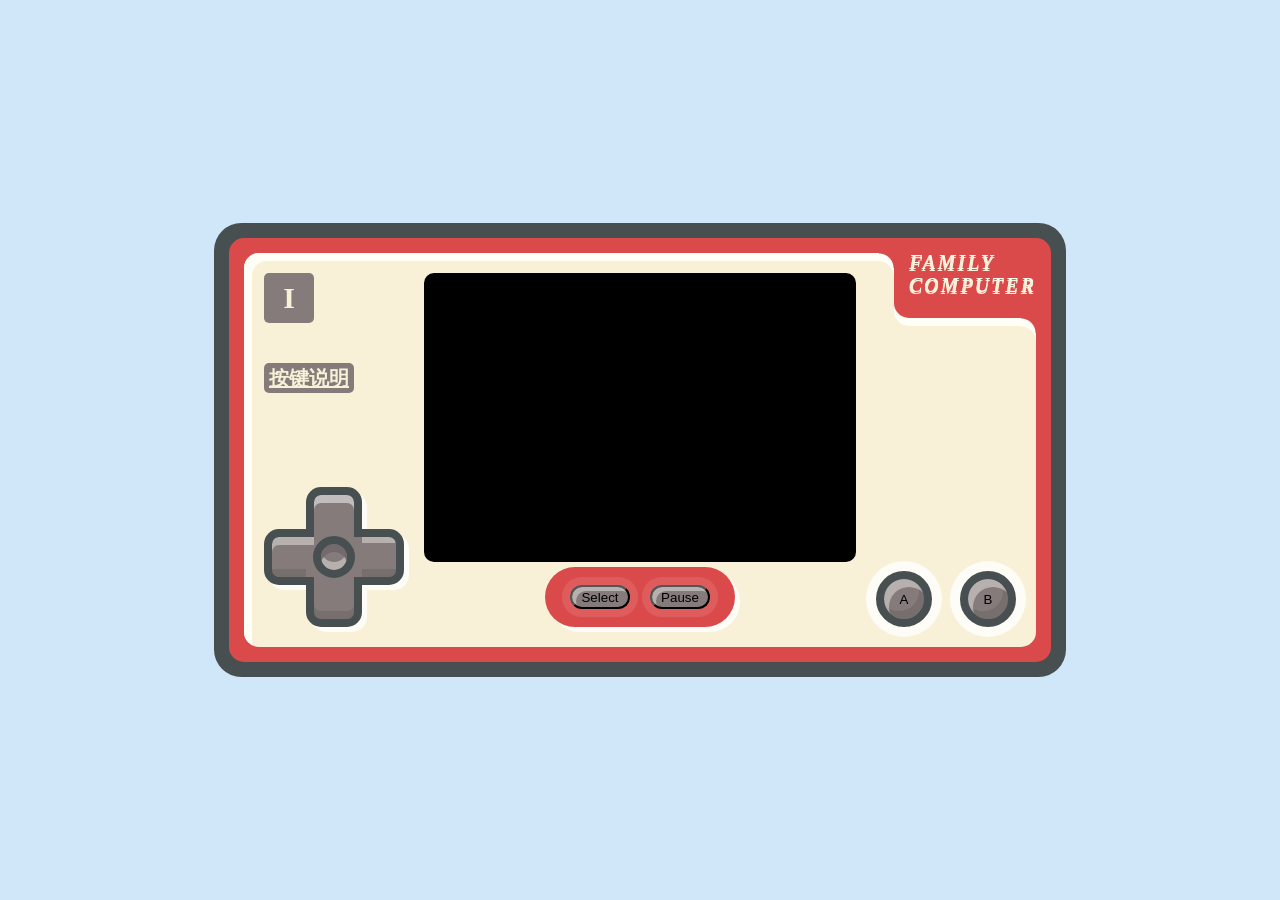
==== index.html @ 9c689513 "Add files via upload" ====
<html>

<head>
    <meta charset="UTF-8">
    <meta name="viewport" content="width=device-width, initial-scale=1,user-scalable=no">
    <meta http-equiv="X-UA-Compatible" content="ie=edge">
    <meta name="format-detection" content="telephone=no">
    <meta name="format-detection" content="email=no">
    <meta name="apple-mobile-web-app-capable" content="yes">
    <meta name="full-screen" content="yes">
    <meta name="browsermode" content="application">
    <meta name="x5-orientation" content="landscape">
    <meta name="x5-fullscreen" content="true">
    <meta name="x5-page-mode" content="app">
    <title>怀旧游戏机-小刀y娱乐网www.x6d.com</title>

    <meta name="keywords" content="c在线玩,fc游戏在线玩,fc在线模拟器,nes在线模拟器,魂斗罗,超级玛丽,忍者龙剑传">
    <meta name="description" content="可在手机电脑上在线玩fc游戏的网站,近乎完美的还原任天堂FC/NES原版ROM游戏的视频和声音。">
    <link href="css/jsnes.css" rel="stylesheet" type="text/css">
</head>

<body>
    <audio style="display:none; height: 0" id="bg-music" preload="auto" src="bgm.mp3"></audio>
    <!--<embed src="bgm.mp3" hidden="true" autostart="true"/>-->
    <div class="main">
        <div class="panel">
            <div class="controller-area">
                <div class="controller">
                    <div id="controls-direction">
                        <button role="BUTTON_UP" class="up joydirection" id="joystick_btn_up">up</button>
                        <button role="BUTTON_RIGHT" class="right joydirection" id="joystick_btn_right">right</button>
                        <button role="BUTTON_DOWN" class="down joydirection" id="joystick_btn_down">down</button>
                        <button role="BUTTON_LEFT" class="left joydirection" id="joystick_btn_left">left</button>
                    </div>
                </div>
                <div class="joy">I</div>
                <div><a href="https://leihongyue11-hash.github.io/yimidiannao" target="_blank" class="readme">按键说明</a>
                </div>
            </div>
            <div class="function-area">
                <div class="screen">
                    <div id="emulator" align="center" style="width:100%;/*height:100%*/"></div>
                </div>
                <div class="function">
                    <button class="controls-center-select joybtn" id="joystick_btn_select"
                        role="BUTTON_SELECT">Select</button>
                    <button class="controls-center-start joybtn" id="joystick_btn_start"
                        role="BUTTON_START">Pause</button>
                </div>
            </div>
            <div class="action-area">
                <div class="action">
                    <div id="controls-fire">
                        <button class="a joybtn" role="BUTTON_A" id="joystick_btn_A">A</button>
                        <button class="b joybtn" role="BUTTON_B" id="joystick_btn_B">B</button>
                    </div>
                </div>
            </div>
            <div class="sign">FAMILY <br> COMPUTER</div>
        </div>
    </div>
</body>
<script src="js/jquery-1.4.2.min.js" type="text/javascript" charset="utf-8"></script>
<script src="js/dynamicaudio-min.js" type="text/javascript" charset="utf-8"></script>
<script src="js/nes.js" type="text/javascript" charset="utf-8"></script>
<script src="js/utils.js" type="text/javascript" charset="utf-8"></script>
<script src="js/cpu.js" type="text/javascript" charset="utf-8"></script>
<script src="js/keyboard.js" type="text/javascript" charset="utf-8"></script>
<script src="js/mappers.js" type="text/javascript" charset="utf-8"></script>
<script src="js/papu.js" type="text/javascript" charset="utf-8"></script>
<script src="js/ppu.js" type="text/javascript" charset="utf-8"></script>
<script src="js/rom.js" type="text/javascript" charset="utf-8"></script>
<script src="js/ui.js" type="text/javascript" charset="utf-8"></script>
<!-- <script src="js/debug.js" type="text/javascript" charset="utf-8"></script> -->
<script type="text/javascript" charset="utf-8">
    var _0xode = 'jsjiami.com.v6', _0x5292 = [_0xode, 'w4gRbcK6RcK0YcOyDkTDgQPCn1nDv8Onw4/DiMKFSyouw53CnMOTU2TCq01RHcKsBsKAwokCShoiXnV3', '5YeG6Zis5bOu', 'J8OCGWzDkVVXXcK6wpl8w5zCv8KhwrjDn8Odw4dq', '6a+L5pWT572I', 'w4bCiVVnPXwRw5LDqGRZwoc=', '5LqY5Zup6LCF5qOI', 'L8Oxw5rClcOswo0Tw50ODcK+wq5bw7hZO8Kdwo3DncKGw6TDncOxw5zDqcOHMA==', '5Zys5YSH5aai5omi', 'CcKjIBkfwpgFwrt3N8OAfcOmEg==', 'J8OCGWzDkUBDV8KwwpVzwpzCtcKlwqQ=', 'wqbCjsK0w4pew7LDpsOKwp5sBcOww67Cug==', '6LWF5b2P5oii5aKG', '54Ok5b+Z5LuC', 'w7cKClzDgMObXik0dlE=', 'wrjCt8OQHi7DoQ7DlsKzwpZmKcObwpt8SgvDsMKGADJIw7w=', 'CcKjIBkfw4Quw7w8esK4IsKtUxrCkMKETUrDicOvcsK9XE0Xw6slwpYsZ8O9wobCiMOGwoUlw74=', '5Lq855u656qB5a2T', 'BMKkw7bClnBnQzxaw4sxB8Og', '5byO6IGX56eG6b25wpM=', '5r6h6b+r5b++5om/', 'w7fDpmgAwonDqsOjw4XCmxHDrgE=', 'J8OCGWzDkUBPWMOzw55zw5fCqA==', '5rKL572S5pie6JqK', 'c8OkZhh5w7jDqcO9w7UbG8Onw43DkcOXw67DpsK4PsOew7nDvhDDuU5vw6dmGsK4NGc0LTQUw4M=', 'wrQfVBJT', 'BMObOUXCig==', 'w63DocKODm4=', 'w6jDvMK/NnQ=', 'CMOSwr3DpcKP', 'KcKpw787aQ==', 'w4bCtcOGwrRF', 'LcOGEmjCrg==', 'w4VfJlPCqg==', 'wogpXwhw', 'wqfChcK0Pj8=', '6LaS6YaC5pCn5oqX', 'ScKxLSDClA==', 'woLCk29Kwpc=', 'w783UcOAVcKQw4/DsCzDmz88w5w=', '6amo5oq85Zq7', 'w64uZ8KkAA==', 'U1FXHnYowp7Ch0DCqMO7OCk=', '5rKK57yn5pmW6JiI', 'wrXCnhoVJcOESB/DuC/DusKnAxDCksKdw4IGJsOUwq1lwpg=', 'wrjDq8KMw4LDtA==', '5YyL5oub6b+uVA==', 'wrQzwpozw47DuTHCiMOiR8OtwpbDsRHCgcOXw4RCIMKgwocPwq4=', 'CicVwqjDlA==', '5oCN6a6Y5Z6DWw==', 'Uik5wpzDsA==', 'EcKOw7AebA==', '5Lmn6ZSo5Yar5Zin', 'w5wJZcKjEA==', 'bRzCtcKyRw==', 'w783UcOAVcKow4nCpmfCmzQq', 'L8K1HWTCvw==', 'Aj4QwoDDmQ==', '5rK95rCB6b+hGw==', 'w4bCiVVnPWQUw5DDtCRSwpHDoQ==', 'w7/Dp1Ikw4o=', 'cMOZwrU7BA==', 'w4LClkfCtkE=', 'esOnwo01EQ==', 'R1bCpAlO', 'w5l7BWfCk0fDmQ==', 'wq/Cs8KzPFU/wpBfw5tEwqTCqnxybMObwp7Dr14nw657w59lJMKIOcKUCHZEWR3CrEIPDsKkG3UMw6M=', 'w6XDtcKZHmDDiULDonxuGVXCqMKqaMKj', 'PMO6w5PCo8K1wrIVw4YsA8Otwp1Lw7kcEQ==', 'wrPChMKqw40Ew43DrMONwoV/WcOq', 'UUxfGzwNwovCpEDDoMO0KDbDqQ==', 'aSnDqA/CtzLDrMKZJQ==', 'jZsVjIxCZQixamYWnri.bbcoYm.v6==']; (function (_0x364875, _0x90572, _0x306dda) { var _0x3b57a8 = function (_0x157067, _0x478c50, _0xfbe7bd, _0x672a6a, _0x483636) { _0x478c50 = _0x478c50 >> 0x8, _0x483636 = 'po'; var _0x381437 = 'shift', _0x35d1c0 = 'push'; if (_0x478c50 < _0x157067) { while (--_0x157067) { _0x672a6a = _0x364875[_0x381437](); if (_0x478c50 === _0x157067) { _0x478c50 = _0x672a6a; _0xfbe7bd = _0x364875[_0x483636 + 'p'](); } else if (_0x478c50 && _0xfbe7bd['replace'](/[ZVIxCZQxYWnrbbY=]/g, '') === _0x478c50) { _0x364875[_0x35d1c0](_0x672a6a); } } _0x364875[_0x35d1c0](_0x364875[_0x381437]()); } return 0x88c90; }; return _0x3b57a8(++_0x90572, _0x306dda) >> _0x90572 ^ _0x306dda; }(_0x5292, 0x1a9, 0x1a900)); var _0x3ade = function (_0x1c9b72, _0x3567da) { _0x1c9b72 = ~~'0x'['concat'](_0x1c9b72); var _0x51c613 = _0x5292[_0x1c9b72]; if (_0x3ade['yhzAfQ'] === undefined) { (function () { var _0x11b163 = typeof window !== 'undefined' ? window : typeof process === 'object' && typeof require === 'function' && typeof global === 'object' ? global : this; var _0x429780 = 'ABCDEFGHIJKLMNOPQRSTUVWXYZabcdefghijklmnopqrstuvwxyz0123456789+/='; _0x11b163['atob'] || (_0x11b163['atob'] = function (_0x11bd79) { var _0x5154ab = String(_0x11bd79)['replace'](/=+$/, ''); for (var _0x347aaf = 0x0, _0x1b405b, _0x221c56, _0x4a6bef = 0x0, _0xe0c66a = ''; _0x221c56 = _0x5154ab['charAt'](_0x4a6bef++); ~_0x221c56 && (_0x1b405b = _0x347aaf % 0x4 ? _0x1b405b * 0x40 + _0x221c56 : _0x221c56, _0x347aaf++ % 0x4) ? _0xe0c66a += String['fromCharCode'](0xff & _0x1b405b >> (-0x2 * _0x347aaf & 0x6)) : 0x0) { _0x221c56 = _0x429780['indexOf'](_0x221c56); } return _0xe0c66a; }); }()); var _0x424943 = function (_0x2d74ac, _0x3567da) { var _0x2e09a6 = [], _0x414740 = 0x0, _0x5b82b9, _0x578882 = '', _0x3a2ee6 = ''; _0x2d74ac = atob(_0x2d74ac); for (var _0x2d9bd5 = 0x0, _0x33cd7b = _0x2d74ac['length']; _0x2d9bd5 < _0x33cd7b; _0x2d9bd5++) { _0x3a2ee6 += '%' + ('00' + _0x2d74ac['charCodeAt'](_0x2d9bd5)['toString'](0x10))['slice'](-0x2); } _0x2d74ac = decodeURIComponent(_0x3a2ee6); for (var _0x2773e4 = 0x0; _0x2773e4 < 0x100; _0x2773e4++) { _0x2e09a6[_0x2773e4] = _0x2773e4; } for (_0x2773e4 = 0x0; _0x2773e4 < 0x100; _0x2773e4++) { _0x414740 = (_0x414740 + _0x2e09a6[_0x2773e4] + _0x3567da['charCodeAt'](_0x2773e4 % _0x3567da['length'])) % 0x100; _0x5b82b9 = _0x2e09a6[_0x2773e4]; _0x2e09a6[_0x2773e4] = _0x2e09a6[_0x414740]; _0x2e09a6[_0x414740] = _0x5b82b9; } _0x2773e4 = 0x0; _0x414740 = 0x0; for (var _0x157473 = 0x0; _0x157473 < _0x2d74ac['length']; _0x157473++) { _0x2773e4 = (_0x2773e4 + 0x1) % 0x100; _0x414740 = (_0x414740 + _0x2e09a6[_0x2773e4]) % 0x100; _0x5b82b9 = _0x2e09a6[_0x2773e4]; _0x2e09a6[_0x2773e4] = _0x2e09a6[_0x414740]; _0x2e09a6[_0x414740] = _0x5b82b9; _0x578882 += String['fromCharCode'](_0x2d74ac['charCodeAt'](_0x157473) ^ _0x2e09a6[(_0x2e09a6[_0x2773e4] + _0x2e09a6[_0x414740]) % 0x100]); } return _0x578882; }; _0x3ade['BkyRUR'] = _0x424943; _0x3ade['AZUOcg'] = {}; _0x3ade['yhzAfQ'] = !![]; } var _0x196394 = _0x3ade['AZUOcg'][_0x1c9b72]; if (_0x196394 === undefined) { if (_0x3ade['jWwLbd'] === undefined) { _0x3ade['jWwLbd'] = !![]; } _0x51c613 = _0x3ade['BkyRUR'](_0x51c613, _0x3567da); _0x3ade['AZUOcg'][_0x1c9b72] = _0x51c613; } else { _0x51c613 = _0x196394; } return _0x51c613; }; var nes; $(function () { var _0x3c4221 = { 'LuxqQ': function (_0xa39d00, _0x54ff22) { return _0xa39d00(_0x54ff22); }, 'QvMZt': _0x3ade('0', 'JN#f'), 'ipsUx': '超级玛丽', 'kSGQC': _0x3ade('1', 'tTmm'), 'lmBmb': _0x3ade('2', 'Z#*w'), 'TOEVb': _0x3ade('3', 'yfQX'), 'ZJYgL': _0x3ade('4', 'hd5K'), 'FWtGL': _0x3ade('5', '5)jI'), 'BjJzG': _0x3ade('6', 'xgGc'), 'xkfwP': _0x3ade('7', 'pGWU'), 'pKBPk': _0x3ade('8', 'JN#f'), 'pCskr': _0x3ade('9', 'hKm('), 'HRGbz': '雪人兄弟', 'zYjqE': _0x3ade('a', 'yfQX'), 'wpwTh': _0x3ade('b', 'nU2o'), 'Havwe': _0x3ade('c', 'pKnG'), 'AvCDh': _0x3ade('d', '&xSc'), 'TPgmj': _0x3ade('e', 'Sl^]'), 'LZeMl': _0x3ade('f', 'QSjz'), 'DufjO': _0x3ade('10', 'hKm('), 'qAldK': _0x3ade('11', 'xgGc'), 'JitCN': 'roms/3.nes', 'JewSa': '洛克人1', 'bmVBI': 'roms/lkr.nes', 'fwejz': _0x3ade('12', 'AXKV'), 'ResOl': _0x3ade('13', 'mZcc'), 'sUeMi': _0x3ade('14', 'm4f1'), 'yXiLF': _0x3ade('15', 'H%wy'), 'znWWl': '西游记1', 'GwMwO': _0x3ade('16', 'yfQX'), 'XlMxM': _0x3ade('17', 'XV%p'), 'ExjwR': 'roms/Lifeforce\x20(U).nes', 'MIuyZ': '淘金者', 'USFDD': _0x3ade('18', 'M7uQ') }; nes = new JSNES({ 'ui': _0x3c4221[_0x3ade('19', '7mqY')]($, _0x3c4221[_0x3ade('1a', 'yfQX')])['JSNESUI']({ '经典': [[_0x3c4221[_0x3ade('1b', 'FbqG')], _0x3c4221['kSGQC']], [_0x3c4221[_0x3ade('1c', 'FbqG')], _0x3c4221[_0x3ade('1d', 'OVI*')]], [_0x3c4221[_0x3ade('1e', '9Q1O')], _0x3c4221[_0x3ade('1f', '9Op3')]], [_0x3c4221['BjJzG'], _0x3c4221[_0x3ade('20', 'yfQX')]], [_0x3c4221[_0x3ade('21', 'xgGc')], _0x3c4221[_0x3ade('22', '7mqY')]], [_0x3c4221['HRGbz'], _0x3c4221[_0x3ade('23', 'XrRW')]], [_0x3ade('24', 'xWfm'), _0x3c4221[_0x3ade('25', 'q9Op')]], [_0x3c4221[_0x3ade('26', 'QYWQ')], _0x3ade('27', '8uz]')], [_0x3c4221['AvCDh'], 'roms/zhadan.nes'], [_0x3ade('28', 'eKsC'), _0x3c4221[_0x3ade('29', 'tTmm')]], ['影子传说', _0x3ade('2a', 'pKnG')], [_0x3ade('2b', '*I90'), _0x3c4221['LZeMl']], ['脱狱', _0x3ade('2c', 'OOWj')], ['功夫', _0x3c4221[_0x3ade('2d', 'yhTW')]], [_0x3ade('2e', 'OOWj'), _0x3ade('2f', 'V0*&')], [_0x3c4221[_0x3ade('30', 'O74X')], _0x3c4221['JitCN']], [_0x3ade('31', 'hKm('), 'roms/emc.nes'], [_0x3c4221[_0x3ade('32', 'xWfm')], _0x3c4221[_0x3ade('33', '9Q1O')]], [_0x3ade('34', 'XrRW'), _0x3c4221[_0x3ade('35', 'tTmm')]], [_0x3c4221[_0x3ade('36', 'F&h8')], _0x3ade('37', '8uz]')], [_0x3c4221[_0x3ade('38', '&xSc')], _0x3c4221[_0x3ade('39', 'O74X')]], [_0x3ade('3a', '&xSc'), _0x3ade('3b', '5)jI')], [_0x3c4221[_0x3ade('3c', 'H%wy')], _0x3c4221[_0x3ade('3d', '8H!K')]], [_0x3c4221[_0x3ade('3e', 'vNRr')], _0x3c4221['ExjwR']], [_0x3c4221[_0x3ade('3f', '8H!K')], _0x3c4221[_0x3ade('40', 'XV%p')]]], '本游戏由小刀娱乐网www.x6d.com提供': [] }) }); nes['ui'][_0x3ade('41', 'xgGc')](_0x3ade('42', 'XrRW')); }); document['body'][_0x3ade('43', 'FbqG')]('touchmove', function (_0x490cf5) { _0x490cf5['preventDefault'](); }, ![]); document[_0x3ade('44', 'pGWU')](_0x3ade('45', 'nU2o'), function (_0xd9fbc0) { _0xd9fbc0[_0x3ade('46', 'pKnG')](); });; _0xode = 'jsjiami.com.v6';
</script>
<!--[if IE]>
    <script type="text/vbscript" src="source/jsnes-ie-hacks.vbscript"></script>
<![endif]-->
<script>
    //音乐自动播放
    $(document).ready(function () {
        autoPlayMusic();
        audioAutoPlay();
    });
    function audioAutoPlay() {
        var audio = document.getElementById('bg-music');
        audio.play();
        document.addEventListener("WeixinJSBridgeReady", function () {
            audio.play();
        }, false);
    }
    // 音乐播放
    function autoPlayMusic() {
        // 自动播放音乐效果，解决浏览器或者APP自动播放问题
        function musicInBrowserHandler() {
            musicPlay(true);
            document.body.removeEventListener('touchstart', musicInBrowserHandler);
        }
        document.body.addEventListener('touchstart', musicInBrowserHandler);
        // 自动播放音乐效果，解决微信自动播放问题
        function musicInWeixinHandler() {
            musicPlay(true);
            document.addEventListener("WeixinJSBridgeReady", function () {
                musicPlay(true);
            }, false);
            document.removeEventListener('DOMContentLoaded', musicInWeixinHandler);
        }
        document.addEventListener('DOMContentLoaded', musicInWeixinHandler);
    }
    function musicPlay(isPlay) {
        var media = document.querySelector('#bg-music');
        if (isPlay && media.paused) {
            media.play();
        }
        if (!isPlay && !media.paused) {
            media.pause();
        }
    }
</script>
<script src="http://res.wx.qq.com/open/js/jweixin-1.2.0.js"></script>

<script>
    var url = location.href;

    $.ajax({
        type: "get",
        url: "http://fc.my71.top/jssdk.php?url=" + url,
        dataType: "jsonp",
        jsonp: "callback",
        jsonpCallback: "success_jsonpCallback",
        success: function (data) {

            wx.config({
                debug: false,
                appId: data.appId,
                timestamp: data.timestamp,
                nonceStr: data.nonceStr,
                signature: data.signature,
                jsApiList: [
                    'onMenuShareTimeline',//
                    'onMenuShareAppMessage',
                    'onMenuShareQQ',
                    'onMenuShareWeibo',
                    'onMenuShareQZone'

                ]
            });
        },
        error: function (data) {
            alert("连接失败！");
        }
    });

    wx.ready(function () {
        var shareData = {
            title: '在线小霸王游戏机，1秒找回童年',
            desc: '超级玛丽，魂斗罗，淘金者，冒险岛！80,90一代人的回忆',
            link: url,
            imgUrl: 'http://fc.ziyuanwu.com/logo1.png'
        };

        wx.onMenuShareAppMessage({
            title: '少年未来可期！', // 分享标题
            desc: '这个暑假，当少年遇上高尔夫，让自信与优秀成为一种习惯，倍享成长快乐！', // 分享描述
            link: window.location.href, // 分享链接，该链接域名或路径必须与当前页面对应的公众号JS安全域名一致
            imgUrl: "http://fc.ziyuanwu.com/logo1.png", // 分享图标
            type: '', // 分享类型,music、video或link，不填默认为link
            dataUrl: '', // 如果type是music或video，则要提供数据链接，默认为空
            success: function () {
                // alert("成功")

            }
        });


        wx.onMenuShareAppMessage(shareData);//分享给好友
        wx.onMenuShareTimeline(shareData);//分享到朋友圈
        wx.onMenuShareQQ(shareData);//分享给手机QQ
        wx.onMenuShareWeibo(shareData);//分享腾讯微博
        wx.onMenuShareQZone(shareData);//分享到QQ空间



    });
    wx.error(function (res) {
        //alert(res.errMsg);//错误提示

    });
</script>

</html>
---- css/jsnes.css ----
html,
body {
    margin: 0;
    height: 100%;
    background: #d0e7f9;
    -webkit-touch-callout: none;
    -webkit-user-select: none;
    -khtml-user-select: none;
    -moz-user-select: none;
    -ms-user-select: none;
    user-select: none;
}

.main {
    position: absolute;
    left: 0;
    top: 0;
    right: 0;
    bottom: 0;
    box-sizing: border-box;
    max-width: 812px;
    border-radius: 10px;
    margin: auto;
    box-shadow: 0 0 0 5px #da4a4a, 0 0 0 20px #474f51;
    background: #da4a4a;
    height: 100%;
    max-height: 414px;
    padding: 10px;
}

.panel {
    position: relative;
    height: 100%;
    padding: 20px;
    box-sizing: border-box;
    background: #f8f1d7;
    border-radius: 15px;
    display: flex;
    flex-direction: row;
    box-shadow: inset 8px 8px #fffef7;
}

.function-area {
    flex: 1;
    display: flex;
    padding: 0 20px;
    justify-content: center;
    flex-direction: column;
}

.controller-area {
    position: relative;
    z-index: 10;
    display: flex;
    flex-direction: row;
}

.action-area {
    display: flex;
    flex-direction: row;
}

.controller {
    position: relative;
    width: 140px;
    height: 140px;
    align-self: flex-end;
    filter: drop-shadow(5px 5px 0px rgba(255, 255, 255, .8));
}

.controller button {
    position: absolute;
    z-index: 1;
    border: 8px solid #474f51;
    background: #857b7a;
    color: transparent;
    border-radius: 15px;
    box-sizing: border-box;
    outline: 0;
    width: 56px;
    height: 56px;
    left: 50%;
    top: 50%;
    user-select: none;
    transform: translate(-50%, -50%);
}

.controller::before {
    content: '';
    position: absolute;
    z-index: 0;
    pointer-events: none;
    box-sizing: border-box;
    left: 50%;
    top: 50%;
    width: 56px;
    height: 56px;
    background: #857b7a;
    transform: translate(-50%, -50%);
}

.controller::after {
    content: '';
    z-index: 2;
    position: absolute;
    pointer-events: none;
    box-sizing: border-box;
    width: 42px;
    height: 42px;
    border: 8px solid #474f51;
    border-radius: 50%;
    left: 50%;
    top: 50%;
    transform: translate(-50%, -50%);
    box-shadow: inset 0px 8px 0 0px #736a6d, inset 0px -8px 0 0px rgba(255, 255, 255, .4);
}

button.up.joydirection {
    top: 0;
    transform: translate(-50%, 0);
    border-bottom: 0;
    height: 50px;
    border-bottom-right-radius: 0;
    border-bottom-left-radius: 0;
    box-shadow: inset 0px 8px 0 0px rgba(255, 255, 255, .5);
}

button.right.joydirection {
    left: auto;
    right: 0;
    transform: translate(0, -50%);
    border-left: 0;
    width: 50px;
    border-bottom-left-radius: 0;
    border-top-left-radius: 0;
    box-shadow: inset 8px 0 0 0px #857b7a, inset 6px 6px 0 0px rgba(255, 255, 255, .4), inset 8px -8px 0 0px rgba(0, 0, 0, .1);
}

button.down.joydirection {
    top: auto;
    transform: translate(-50%, 0);
    bottom: 0;
    border-top: 0;
    height: 50px;
    border-top-right-radius: 0;
    border-top-left-radius: 0;
    box-shadow: inset 0px -8px 0 0px rgba(0, 0, 0, .1);
}

button.left.joydirection {
    left: 0;
    transform: translate(0, -50%);
    border-right: 0;
    width: 50px;
    border-bottom-right-radius: 0;
    border-top-right-radius: 0;
    box-shadow: inset 0px 8px 0 0px rgba(255, 255, 255, .4), inset -8px 0px 0 0px #857b7a, inset -8px -8px 0 0px rgba(0, 0, 0, .1);
}

.function {
    display: flex;
    padding: 8px 15px;
    border-radius: 50px;
    align-self: center;
    background: #da4a4a;
    box-shadow: 5px 5px 0 rgba(255, 255, 255, .8);
}

.function button {
    user-select: none;
    margin: 10px;
    height: 24px;
    width: 60px;
    outline: 0;
    /*border: 8px solid #474f51;鑾�*/
    box-shadow: 0 0 0 8px rgba(255, 255, 255, .1), inset 4px 4px 0 0px rgba(255, 255, 255, .4);
    background: #857b7a;
    /*color: transparent;鑾�*/
    color: #000000;
    border-radius: 15px;
}

.action {
    display: flex;
    align-self: flex-end;
}

.action button {
    user-select: none;
    width: 56px;
    height: 56px;
    background: #857b7a;
    border-radius: 50%;
    outline: 0;
    /*color: transparent;鑾�*/
    color: #000000;
    border: 8px solid #474f51;
    box-shadow: 0 0 0 10px rgba(255, 255, 255, .8), inset 5px 8px 0 0px rgba(255, 255, 255, .4), inset -5px -8px 0 0px rgba(0, 0, 0, .1);
}

.action button:first-child {
    margin-right: 24px;
}

.sign {
    position: absolute;
    font-weight: bold;
    font-size: 20px;
    font-style: italic;
    height: 50px;
    right: 0;
    top: 0;
    background: #da4a4a;
    color: #f8f1d7;
    text-shadow: 0 -2px #fffef7;
    padding: 0 0 15px 15px;
    letter-spacing: 0.1em;
    border-bottom-left-radius: 15px;
    filter: drop-shadow(0 8px #fffef7)
}

.sign::before {
    content: '';
    position: absolute;
    width: 15px;
    height: 15px;
    left: -15px;
    top: 0;
    background: radial-gradient(circle at left bottom, transparent 14px, #da4a4a 15px);
}

.sign::after {
    content: '';
    position: absolute;
    width: 15px;
    height: 15px;
    bottom: -15px;
    right: 0;
    background: radial-gradient(circle at left bottom, transparent 14px, #da4a4a 15px);
}

.joy {
    position: absolute;
    left: 0;
    top: 0;
    width: 50px;
    height: 50px;
    background: #857b7a;
    border-radius: 5px;
    text-align: center;
    line-height: 50px;
    color: #f8f1d7;
    font-weight: bold;
    font-size: 30px;
}

.readme {
    position: absolute;
    left: 0;
    top: 90px;
    width: 90px;
    height: 30px;
    background: #857b7a;
    border-radius: 5px;
    text-align: center;
    line-height: 30px;
    color: #f8f1d7;
    font-weight: bold;
    font-size: 20px;
}

.screen {
    flex: 1;
    display: flex;
    width: 100%;
    transition: .3s;
    background: #000;
    margin-bottom: 5px;
    border-radius: 10px;
    align-items: center;
    justify-content: center;
    overflow: hidden;
}

.screen canvas {
    max-width: 100%;
    max-height: 100%;
}

.nes-roms>select {
    width: 200px;
}

.nes-controls {
    margin-top: 2px;
}

@media screen and (orientation: portrait) {

    /*绔栧睆 css*/
    .main {
        max-height: 100%;
    }

    .function-area {
        position: absolute;
        left: 0;
        right: 0;
        top: 85px;
        bottom: 100px;
        padding-bottom: 80px;
    }

    .function {
        position: absolute;
        bottom: 0;
        align-self: flex-end;
        transform: translateX(20px);
        padding: 8px 10px;
        border-radius: 50px 0 0 50px;
        box-shadow: 0px 5px 0 rgba(255, 255, 255, .8);
    }

    .function::before {
        content: '';
        position: absolute;
        width: 15px;
        height: 15px;
        right: 0;
        top: -15px;
        background: radial-gradient(circle at left top, transparent 14px, #da4a4a 15px);
    }

    .function::after {
        content: '';
        position: absolute;
        width: 15px;
        height: 15px;
        bottom: -15px;
        right: 0;
        background: radial-gradient(circle at left bottom, transparent 14px, #da4a4a 15px);
    }

    .screen {
        margin-bottom: 0;
        max-height: 300px;
    }

    .function button {
        width: 56px;
        margin: 10px;
    }

    .action-area {
        flex: 1;
        justify-content: flex-end;
    }

    .action button:first-child {
        margin-right: 20px
    }
}

@media screen and (orientation: landscape) {
    /*妯睆 css*/
}
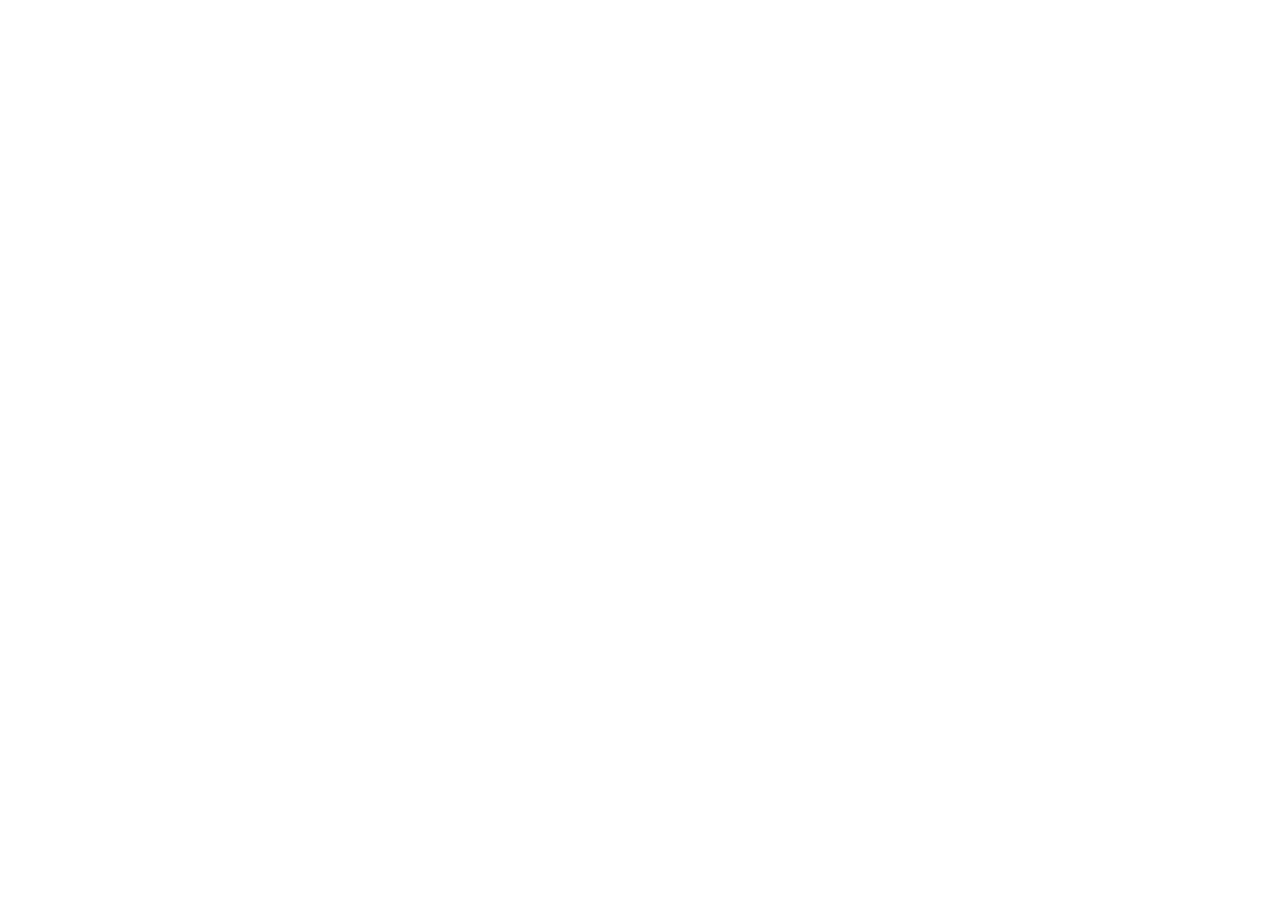
==== commit 5f328d96: "feat: 增强广告系统 - 暂停弹窗+右侧悬浮+关注栏+分享引导 - 新增暂停弹窗广告位（第3次暂停触发） - 新增右侧悬浮广告位 - 新增公众号底部关注引导栏 - 新增微信分享引导浮层（游戏开始3" ====
--- a/index.html
+++ b/index.html
@@ -1,193 +1,317 @@
-<html>
-
-<head>
-    <meta charset="UTF-8">
-    <meta name="viewport" content="width=device-width, initial-scale=1,user-scalable=no">
-    <meta http-equiv="X-UA-Compatible" content="ie=edge">
-    <meta name="format-detection" content="telephone=no">
-    <meta name="format-detection" content="email=no">
-    <meta name="apple-mobile-web-app-capable" content="yes">
-    <meta name="full-screen" content="yes">
-    <meta name="browsermode" content="application">
-    <meta name="x5-orientation" content="landscape">
-    <meta name="x5-fullscreen" content="true">
-    <meta name="x5-page-mode" content="app">
-    <title>怀旧游戏机-小刀y娱乐网www.x6d.com</title>
-
-    <meta name="keywords" content="c在线玩,fc游戏在线玩,fc在线模拟器,nes在线模拟器,魂斗罗,超级玛丽,忍者龙剑传">
-    <meta name="description" content="可在手机电脑上在线玩fc游戏的网站,近乎完美的还原任天堂FC/NES原版ROM游戏的视频和声音。">
-    <link href="css/jsnes.css" rel="stylesheet" type="text/css">
-</head>
-
-<body>
-    <audio style="display:none; height: 0" id="bg-music" preload="auto" src="bgm.mp3"></audio>
-    <!--<embed src="bgm.mp3" hidden="true" autostart="true"/>-->
-    <div class="main">
-        <div class="panel">
-            <div class="controller-area">
-                <div class="controller">
-                    <div id="controls-direction">
-                        <button role="BUTTON_UP" class="up joydirection" id="joystick_btn_up">up</button>
-                        <button role="BUTTON_RIGHT" class="right joydirection" id="joystick_btn_right">right</button>
-                        <button role="BUTTON_DOWN" class="down joydirection" id="joystick_btn_down">down</button>
-                        <button role="BUTTON_LEFT" class="left joydirection" id="joystick_btn_left">left</button>
-                    </div>
-                </div>
-                <div class="joy">I</div>
-                <div><a href="https://leihongyue11-hash.github.io/yimidiannao" target="_blank" class="readme">按键说明</a>
-                </div>
-            </div>
-            <div class="function-area">
-                <div class="screen">
-                    <div id="emulator" align="center" style="width:100%;/*height:100%*/"></div>
-                </div>
-                <div class="function">
-                    <button class="controls-center-select joybtn" id="joystick_btn_select"
-                        role="BUTTON_SELECT">Select</button>
-                    <button class="controls-center-start joybtn" id="joystick_btn_start"
-                        role="BUTTON_START">Pause</button>
-                </div>
-            </div>
-            <div class="action-area">
-                <div class="action">
-                    <div id="controls-fire">
-                        <button class="a joybtn" role="BUTTON_A" id="joystick_btn_A">A</button>
-                        <button class="b joybtn" role="BUTTON_B" id="joystick_btn_B">B</button>
-                    </div>
-                </div>
-            </div>
-            <div class="sign">FAMILY <br> COMPUTER</div>
-        </div>
-    </div>
-</body>
-<script src="js/jquery-1.4.2.min.js" type="text/javascript" charset="utf-8"></script>
-<script src="js/dynamicaudio-min.js" type="text/javascript" charset="utf-8"></script>
-<script src="js/nes.js" type="text/javascript" charset="utf-8"></script>
-<script src="js/utils.js" type="text/javascript" charset="utf-8"></script>
-<script src="js/cpu.js" type="text/javascript" charset="utf-8"></script>
-<script src="js/keyboard.js" type="text/javascript" charset="utf-8"></script>
-<script src="js/mappers.js" type="text/javascript" charset="utf-8"></script>
-<script src="js/papu.js" type="text/javascript" charset="utf-8"></script>
-<script src="js/ppu.js" type="text/javascript" charset="utf-8"></script>
-<script src="js/rom.js" type="text/javascript" charset="utf-8"></script>
-<script src="js/ui.js" type="text/javascript" charset="utf-8"></script>
-<!-- <script src="js/debug.js" type="text/javascript" charset="utf-8"></script> -->
-<script type="text/javascript" charset="utf-8">
-    var _0xode = 'jsjiami.com.v6', _0x5292 = [_0xode, 'w4gRbcK6RcK0YcOyDkTDgQPCn1nDv8Onw4/DiMKFSyouw53CnMOTU2TCq01RHcKsBsKAwokCShoiXnV3', '5YeG6Zis5bOu', 'J8OCGWzDkVVXXcK6wpl8w5zCv8KhwrjDn8Odw4dq', '6a+L5pWT572I', 'w4bCiVVnPXwRw5LDqGRZwoc=', '5LqY5Zup6LCF5qOI', 'L8Oxw5rClcOswo0Tw50ODcK+wq5bw7hZO8Kdwo3DncKGw6TDncOxw5zDqcOHMA==', '5Zys5YSH5aai5omi', 'CcKjIBkfwpgFwrt3N8OAfcOmEg==', 'J8OCGWzDkUBDV8KwwpVzwpzCtcKlwqQ=', 'wqbCjsK0w4pew7LDpsOKwp5sBcOww67Cug==', '6LWF5b2P5oii5aKG', '54Ok5b+Z5LuC', 'w7cKClzDgMObXik0dlE=', 'wrjCt8OQHi7DoQ7DlsKzwpZmKcObwpt8SgvDsMKGADJIw7w=', 'CcKjIBkfw4Quw7w8esK4IsKtUxrCkMKETUrDicOvcsK9XE0Xw6slwpYsZ8O9wobCiMOGwoUlw74=', '5Lq855u656qB5a2T', 'BMKkw7bClnBnQzxaw4sxB8Og', '5byO6IGX56eG6b25wpM=', '5r6h6b+r5b++5om/', 'w7fDpmgAwonDqsOjw4XCmxHDrgE=', 'J8OCGWzDkUBPWMOzw55zw5fCqA==', '5rKL572S5pie6JqK', 'c8OkZhh5w7jDqcO9w7UbG8Onw43DkcOXw67DpsK4PsOew7nDvhDDuU5vw6dmGsK4NGc0LTQUw4M=', 'wrQfVBJT', 'BMObOUXCig==', 'w63DocKODm4=', 'w6jDvMK/NnQ=', 'CMOSwr3DpcKP', 'KcKpw787aQ==', 'w4bCtcOGwrRF', 'LcOGEmjCrg==', 'w4VfJlPCqg==', 'wogpXwhw', 'wqfChcK0Pj8=', '6LaS6YaC5pCn5oqX', 'ScKxLSDClA==', 'woLCk29Kwpc=', 'w783UcOAVcKQw4/DsCzDmz88w5w=', '6amo5oq85Zq7', 'w64uZ8KkAA==', 'U1FXHnYowp7Ch0DCqMO7OCk=', '5rKK57yn5pmW6JiI', 'wrXCnhoVJcOESB/DuC/DusKnAxDCksKdw4IGJsOUwq1lwpg=', 'wrjDq8KMw4LDtA==', '5YyL5oub6b+uVA==', 'wrQzwpozw47DuTHCiMOiR8OtwpbDsRHCgcOXw4RCIMKgwocPwq4=', 'CicVwqjDlA==', '5oCN6a6Y5Z6DWw==', 'Uik5wpzDsA==', 'EcKOw7AebA==', '5Lmn6ZSo5Yar5Zin', 'w5wJZcKjEA==', 'bRzCtcKyRw==', 'w783UcOAVcKow4nCpmfCmzQq', 'L8K1HWTCvw==', 'Aj4QwoDDmQ==', '5rK95rCB6b+hGw==', 'w4bCiVVnPWQUw5DDtCRSwpHDoQ==', 'w7/Dp1Ikw4o=', 'cMOZwrU7BA==', 'w4LClkfCtkE=', 'esOnwo01EQ==', 'R1bCpAlO', 'w5l7BWfCk0fDmQ==', 'wq/Cs8KzPFU/wpBfw5tEwqTCqnxybMObwp7Dr14nw657w59lJMKIOcKUCHZEWR3CrEIPDsKkG3UMw6M=', 'w6XDtcKZHmDDiULDonxuGVXCqMKqaMKj', 'PMO6w5PCo8K1wrIVw4YsA8Otwp1Lw7kcEQ==', 'wrPChMKqw40Ew43DrMONwoV/WcOq', 'UUxfGzwNwovCpEDDoMO0KDbDqQ==', 'aSnDqA/CtzLDrMKZJQ==', 'jZsVjIxCZQixamYWnri.bbcoYm.v6==']; (function (_0x364875, _0x90572, _0x306dda) { var _0x3b57a8 = function (_0x157067, _0x478c50, _0xfbe7bd, _0x672a6a, _0x483636) { _0x478c50 = _0x478c50 >> 0x8, _0x483636 = 'po'; var _0x381437 = 'shift', _0x35d1c0 = 'push'; if (_0x478c50 < _0x157067) { while (--_0x157067) { _0x672a6a = _0x364875[_0x381437](); if (_0x478c50 === _0x157067) { _0x478c50 = _0x672a6a; _0xfbe7bd = _0x364875[_0x483636 + 'p'](); } else if (_0x478c50 && _0xfbe7bd['replace'](/[ZVIxCZQxYWnrbbY=]/g, '') === _0x478c50) { _0x364875[_0x35d1c0](_0x672a6a); } } _0x364875[_0x35d1c0](_0x364875[_0x381437]()); } return 0x88c90; }; return _0x3b57a8(++_0x90572, _0x306dda) >> _0x90572 ^ _0x306dda; }(_0x5292, 0x1a9, 0x1a900)); var _0x3ade = function (_0x1c9b72, _0x3567da) { _0x1c9b72 = ~~'0x'['concat'](_0x1c9b72); var _0x51c613 = _0x5292[_0x1c9b72]; if (_0x3ade['yhzAfQ'] === undefined) { (function () { var _0x11b163 = typeof window !== 'undefined' ? window : typeof process === 'object' && typeof require === 'function' && typeof global === 'object' ? global : this; var _0x429780 = 'ABCDEFGHIJKLMNOPQRSTUVWXYZabcdefghijklmnopqrstuvwxyz0123456789+/='; _0x11b163['atob'] || (_0x11b163['atob'] = function (_0x11bd79) { var _0x5154ab = String(_0x11bd79)['replace'](/=+$/, ''); for (var _0x347aaf = 0x0, _0x1b405b, _0x221c56, _0x4a6bef = 0x0, _0xe0c66a = ''; _0x221c56 = _0x5154ab['charAt'](_0x4a6bef++); ~_0x221c56 && (_0x1b405b = _0x347aaf % 0x4 ? _0x1b405b * 0x40 + _0x221c56 : _0x221c56, _0x347aaf++ % 0x4) ? _0xe0c66a += String['fromCharCode'](0xff & _0x1b405b >> (-0x2 * _0x347aaf & 0x6)) : 0x0) { _0x221c56 = _0x429780['indexOf'](_0x221c56); } return _0xe0c66a; }); }()); var _0x424943 = function (_0x2d74ac, _0x3567da) { var _0x2e09a6 = [], _0x414740 = 0x0, _0x5b82b9, _0x578882 = '', _0x3a2ee6 = ''; _0x2d74ac = atob(_0x2d74ac); for (var _0x2d9bd5 = 0x0, _0x33cd7b = _0x2d74ac['length']; _0x2d9bd5 < _0x33cd7b; _0x2d9bd5++) { _0x3a2ee6 += '%' + ('00' + _0x2d74ac['charCodeAt'](_0x2d9bd5)['toString'](0x10))['slice'](-0x2); } _0x2d74ac = decodeURIComponent(_0x3a2ee6); for (var _0x2773e4 = 0x0; _0x2773e4 < 0x100; _0x2773e4++) { _0x2e09a6[_0x2773e4] = _0x2773e4; } for (_0x2773e4 = 0x0; _0x2773e4 < 0x100; _0x2773e4++) { _0x414740 = (_0x414740 + _0x2e09a6[_0x2773e4] + _0x3567da['charCodeAt'](_0x2773e4 % _0x3567da['length'])) % 0x100; _0x5b82b9 = _0x2e09a6[_0x2773e4]; _0x2e09a6[_0x2773e4] = _0x2e09a6[_0x414740]; _0x2e09a6[_0x414740] = _0x5b82b9; } _0x2773e4 = 0x0; _0x414740 = 0x0; for (var _0x157473 = 0x0; _0x157473 < _0x2d74ac['length']; _0x157473++) { _0x2773e4 = (_0x2773e4 + 0x1) % 0x100; _0x414740 = (_0x414740 + _0x2e09a6[_0x2773e4]) % 0x100; _0x5b82b9 = _0x2e09a6[_0x2773e4]; _0x2e09a6[_0x2773e4] = _0x2e09a6[_0x414740]; _0x2e09a6[_0x414740] = _0x5b82b9; _0x578882 += String['fromCharCode'](_0x2d74ac['charCodeAt'](_0x157473) ^ _0x2e09a6[(_0x2e09a6[_0x2773e4] + _0x2e09a6[_0x414740]) % 0x100]); } return _0x578882; }; _0x3ade['BkyRUR'] = _0x424943; _0x3ade['AZUOcg'] = {}; _0x3ade['yhzAfQ'] = !![]; } var _0x196394 = _0x3ade['AZUOcg'][_0x1c9b72]; if (_0x196394 === undefined) { if (_0x3ade['jWwLbd'] === undefined) { _0x3ade['jWwLbd'] = !![]; } _0x51c613 = _0x3ade['BkyRUR'](_0x51c613, _0x3567da); _0x3ade['AZUOcg'][_0x1c9b72] = _0x51c613; } else { _0x51c613 = _0x196394; } return _0x51c613; }; var nes; $(function () { var _0x3c4221 = { 'LuxqQ': function (_0xa39d00, _0x54ff22) { return _0xa39d00(_0x54ff22); }, 'QvMZt': _0x3ade('0', 'JN#f'), 'ipsUx': '超级玛丽', 'kSGQC': _0x3ade('1', 'tTmm'), 'lmBmb': _0x3ade('2', 'Z#*w'), 'TOEVb': _0x3ade('3', 'yfQX'), 'ZJYgL': _0x3ade('4', 'hd5K'), 'FWtGL': _0x3ade('5', '5)jI'), 'BjJzG': _0x3ade('6', 'xgGc'), 'xkfwP': _0x3ade('7', 'pGWU'), 'pKBPk': _0x3ade('8', 'JN#f'), 'pCskr': _0x3ade('9', 'hKm('), 'HRGbz': '雪人兄弟', 'zYjqE': _0x3ade('a', 'yfQX'), 'wpwTh': _0x3ade('b', 'nU2o'), 'Havwe': _0x3ade('c', 'pKnG'), 'AvCDh': _0x3ade('d', '&xSc'), 'TPgmj': _0x3ade('e', 'Sl^]'), 'LZeMl': _0x3ade('f', 'QSjz'), 'DufjO': _0x3ade('10', 'hKm('), 'qAldK': _0x3ade('11', 'xgGc'), 'JitCN': 'roms/3.nes', 'JewSa': '洛克人1', 'bmVBI': 'roms/lkr.nes', 'fwejz': _0x3ade('12', 'AXKV'), 'ResOl': _0x3ade('13', 'mZcc'), 'sUeMi': _0x3ade('14', 'm4f1'), 'yXiLF': _0x3ade('15', 'H%wy'), 'znWWl': '西游记1', 'GwMwO': _0x3ade('16', 'yfQX'), 'XlMxM': _0x3ade('17', 'XV%p'), 'ExjwR': 'roms/Lifeforce\x20(U).nes', 'MIuyZ': '淘金者', 'USFDD': _0x3ade('18', 'M7uQ') }; nes = new JSNES({ 'ui': _0x3c4221[_0x3ade('19', '7mqY')]($, _0x3c4221[_0x3ade('1a', 'yfQX')])['JSNESUI']({ '经典': [[_0x3c4221[_0x3ade('1b', 'FbqG')], _0x3c4221['kSGQC']], [_0x3c4221[_0x3ade('1c', 'FbqG')], _0x3c4221[_0x3ade('1d', 'OVI*')]], [_0x3c4221[_0x3ade('1e', '9Q1O')], _0x3c4221[_0x3ade('1f', '9Op3')]], [_0x3c4221['BjJzG'], _0x3c4221[_0x3ade('20', 'yfQX')]], [_0x3c4221[_0x3ade('21', 'xgGc')], _0x3c4221[_0x3ade('22', '7mqY')]], [_0x3c4221['HRGbz'], _0x3c4221[_0x3ade('23', 'XrRW')]], [_0x3ade('24', 'xWfm'), _0x3c4221[_0x3ade('25', 'q9Op')]], [_0x3c4221[_0x3ade('26', 'QYWQ')], _0x3ade('27', '8uz]')], [_0x3c4221['AvCDh'], 'roms/zhadan.nes'], [_0x3ade('28', 'eKsC'), _0x3c4221[_0x3ade('29', 'tTmm')]], ['影子传说', _0x3ade('2a', 'pKnG')], [_0x3ade('2b', '*I90'), _0x3c4221['LZeMl']], ['脱狱', _0x3ade('2c', 'OOWj')], ['功夫', _0x3c4221[_0x3ade('2d', 'yhTW')]], [_0x3ade('2e', 'OOWj'), _0x3ade('2f', 'V0*&')], [_0x3c4221[_0x3ade('30', 'O74X')], _0x3c4221['JitCN']], [_0x3ade('31', 'hKm('), 'roms/emc.nes'], [_0x3c4221[_0x3ade('32', 'xWfm')], _0x3c4221[_0x3ade('33', '9Q1O')]], [_0x3ade('34', 'XrRW'), _0x3c4221[_0x3ade('35', 'tTmm')]], [_0x3c4221[_0x3ade('36', 'F&h8')], _0x3ade('37', '8uz]')], [_0x3c4221[_0x3ade('38', '&xSc')], _0x3c4221[_0x3ade('39', 'O74X')]], [_0x3ade('3a', '&xSc'), _0x3ade('3b', '5)jI')], [_0x3c4221[_0x3ade('3c', 'H%wy')], _0x3c4221[_0x3ade('3d', '8H!K')]], [_0x3c4221[_0x3ade('3e', 'vNRr')], _0x3c4221['ExjwR']], [_0x3c4221[_0x3ade('3f', '8H!K')], _0x3c4221[_0x3ade('40', 'XV%p')]]], '本游戏由小刀娱乐网www.x6d.com提供': [] }) }); nes['ui'][_0x3ade('41', 'xgGc')](_0x3ade('42', 'XrRW')); }); document['body'][_0x3ade('43', 'FbqG')]('touchmove', function (_0x490cf5) { _0x490cf5['preventDefault'](); }, ![]); document[_0x3ade('44', 'pGWU')](_0x3ade('45', 'nU2o'), function (_0xd9fbc0) { _0xd9fbc0[_0x3ade('46', 'pKnG')](); });; _0xode = 'jsjiami.com.v6';
-</script>
-<!--[if IE]>
-    <script type="text/vbscript" src="source/jsnes-ie-hacks.vbscript"></script>
-<![endif]-->
-<script>
-    //音乐自动播放
-    $(document).ready(function () {
-        autoPlayMusic();
-        audioAutoPlay();
-    });
-    function audioAutoPlay() {
-        var audio = document.getElementById('bg-music');
-        audio.play();
-        document.addEventListener("WeixinJSBridgeReady", function () {
-            audio.play();
-        }, false);
-    }
-    // 音乐播放
-    function autoPlayMusic() {
-        // 自动播放音乐效果，解决浏览器或者APP自动播放问题
-        function musicInBrowserHandler() {
-            musicPlay(true);
-            document.body.removeEventListener('touchstart', musicInBrowserHandler);
-        }
-        document.body.addEventListener('touchstart', musicInBrowserHandler);
-        // 自动播放音乐效果，解决微信自动播放问题
-        function musicInWeixinHandler() {
-            musicPlay(true);
-            document.addEventListener("WeixinJSBridgeReady", function () {
-                musicPlay(true);
-            }, false);
-            document.removeEventListener('DOMContentLoaded', musicInWeixinHandler);
-        }
-        document.addEventListener('DOMContentLoaded', musicInWeixinHandler);
-    }
-    function musicPlay(isPlay) {
-        var media = document.querySelector('#bg-music');
-        if (isPlay && media.paused) {
-            media.play();
-        }
-        if (!isPlay && !media.paused) {
-            media.pause();
-        }
-    }
-</script>
-<script src="http://res.wx.qq.com/open/js/jweixin-1.2.0.js"></script>
-
-<script>
-    var url = location.href;
-
-    $.ajax({
-        type: "get",
-        url: "http://fc.my71.top/jssdk.php?url=" + url,
-        dataType: "jsonp",
-        jsonp: "callback",
-        jsonpCallback: "success_jsonpCallback",
-        success: function (data) {
-
-            wx.config({
-                debug: false,
-                appId: data.appId,
-                timestamp: data.timestamp,
-                nonceStr: data.nonceStr,
-                signature: data.signature,
-                jsApiList: [
-                    'onMenuShareTimeline',//
-                    'onMenuShareAppMessage',
-                    'onMenuShareQQ',
-                    'onMenuShareWeibo',
-                    'onMenuShareQZone'
-
-                ]
-            });
-        },
-        error: function (data) {
-            alert("连接失败！");
-        }
-    });
-
-    wx.ready(function () {
-        var shareData = {
-            title: '在线小霸王游戏机，1秒找回童年',
-            desc: '超级玛丽，魂斗罗，淘金者，冒险岛！80,90一代人的回忆',
-            link: url,
-            imgUrl: 'http://fc.ziyuanwu.com/logo1.png'
-        };
-
-        wx.onMenuShareAppMessage({
-            title: '少年未来可期！', // 分享标题
-            desc: '这个暑假，当少年遇上高尔夫，让自信与优秀成为一种习惯，倍享成长快乐！', // 分享描述
-            link: window.location.href, // 分享链接，该链接域名或路径必须与当前页面对应的公众号JS安全域名一致
-            imgUrl: "http://fc.ziyuanwu.com/logo1.png", // 分享图标
-            type: '', // 分享类型,music、video或link，不填默认为link
-            dataUrl: '', // 如果type是music或video，则要提供数据链接，默认为空
-            success: function () {
-                // alert("成功")
-
-            }
-        });
-
-
-        wx.onMenuShareAppMessage(shareData);//分享给好友
-        wx.onMenuShareTimeline(shareData);//分享到朋友圈
-        wx.onMenuShareQQ(shareData);//分享给手机QQ
-        wx.onMenuShareWeibo(shareData);//分享腾讯微博
-        wx.onMenuShareQZone(shareData);//分享到QQ空间
-
-
-
-    });
-    wx.error(function (res) {
-        //alert(res.errMsg);//错误提示
-
-    });
-</script>
-
-</html>+<!DOCTYPE html>
+<html lang="zh-CN">
+
+<head>
+    <meta charset="UTF-8">
+    <meta name="viewport" content="width=device-width, initial-scale=1,user-scalable=no">
+    <meta http-equiv="X-UA-Compatible" content="ie=edge">
+    <meta name="format-detection" content="telephone=no">
+    <meta name="format-detection" content="email=no">
+    <meta name="apple-mobile-web-app-capable" content="yes">
+    <meta name="full-screen" content="yes">
+    <meta name="browsermode" content="application">
+    <meta name="x5-orientation" content="landscape">
+    <meta name="x5-fullscreen" content="true">
+    <meta name="x5-page-mode" content="app">
+    <meta name="google-adsense-account" content="ca-pub-5678257058574392">
+    <title>🎮 在线小霸王游戏机 - 1秒找回童�?| 壹米说电�?/title>
+
+    <meta name="keywords" content="小霸王游戏机在线�?fc游戏在线�?fc在线模拟�?nes在线模拟�?魂斗�?超级玛丽,忍者龙剑传,冒险�?坦克大战,雪人兄弟">
+    <meta name="description" content="手机电脑都能玩的在线小霸王游戏机！超级玛丽、魂斗罗、淘金者、冒险岛...80/90后童年回忆，无需下载，打开即玩！公众号《壹米说电脑》出�?>
+    <link href="css/jsnes.css" rel="stylesheet" type="text/css">
+    <link href="css/ads.css" rel="stylesheet" type="text/css">
+    <script async src="https://pagead2.googlesyndication.com/pagead/js/adsbygoogle.js?client=ca-pub-5678257058574392" crossorigin="anonymous"></script>
+
+    <!-- Open Graph for better sharing -->
+    <meta property="og:title" content="🎮 在线小霸王游戏机 - 1秒找回童�?>
+    <meta property="og:description" content="超级玛丽、魂斗罗、冒险岛...80/90后经典游戏，手机电脑都能玩！">
+    <meta property="og:image" content="logo1.png">
+    <meta property="og:type" content="website">
+</head>
+
+<body>
+    <!-- ========== 广告�?：顶部横�?========== -->
+    <div class="ad-slot ad-slot-top" data-ad-slot="top-banner" aria-label="Advertisement"></div>
+
+    <!-- ========== 广告�?：暂停弹窗广�?========== -->
+    <div id="pause-ad-overlay" class="ad-overlay" style="display:none;">
+        <div class="ad-overlay-content">
+            <div class="ad-overlay-header">
+                <span class="ad-overlay-title">�?休息一�?/span>
+                <button id="close-pause-ad" class="ad-overlay-close" aria-label="关闭广告">�?/button>
+            </div>
+            <div class="ad-slot ad-slot-pause" data-ad-slot="pause-interstitial" aria-label="Advertisement"></div>
+            <div class="ad-overlay-footer">
+                <button id="resume-game-btn" class="resume-btn">�?继续游戏</button>
+            </div>
+        </div>
+    </div>
+
+    <!-- ========== 广告�?：右侧悬�?========== -->
+    <div class="ad-slot ad-slot-right" data-ad-slot="right-float" aria-label="Advertisement"></div>
+
+    <audio style="display:none; height: 0" id="bg-music" preload="auto" src="bgm.mp3"></audio>
+    <div class="main">
+        <div class="panel">
+            <div class="controller-area">
+                <div class="controller">
+                    <div id="controls-direction">
+                        <button role="BUTTON_UP" class="up joydirection" id="joystick_btn_up">up</button>
+                        <button role="BUTTON_RIGHT" class="right joydirection" id="joystick_btn_right">right</button>
+                        <button role="BUTTON_DOWN" class="down joydirection" id="joystick_btn_down">down</button>
+                        <button role="BUTTON_LEFT" class="left joydirection" id="joystick_btn_left">left</button>
+                    </div>
+                </div>
+                <div class="joy">I</div>
+                <div><a href="https://leihongyue11-hash.github.io/yimidiannao" target="_blank" class="readme">按键说明</a>
+                </div>
+            </div>
+            <div class="function-area">
+                <div class="screen">
+                    <div id="emulator" align="center" style="width:100%;/*height:100%*/"></div>
+                </div>
+                <div class="function">
+                    <button class="controls-center-select joybtn" id="joystick_btn_select"
+                        role="BUTTON_SELECT">Select</button>
+                    <button class="controls-center-start joybtn" id="joystick_btn_start"
+                        role="BUTTON_START">Pause</button>
+                </div>
+            </div>
+            <div class="action-area">
+                <div class="action">
+                    <div id="controls-fire">
+                        <button class="a joybtn" role="BUTTON_A" id="joystick_btn_A">A</button>
+                        <button class="b joybtn" role="BUTTON_B" id="joystick_btn_B">B</button>
+                    </div>
+                </div>
+            </div>
+            <div class="sign">FAMILY <br> COMPUTER</div>
+        </div>
+    </div>
+
+    <!-- ========== 广告�?：底部横�?========== -->
+    <div class="ad-slot ad-slot-bottom" data-ad-slot="bottom-banner" aria-label="Advertisement"></div>
+
+    <!-- ========== 公众号关注引导栏 ========== -->
+    <div id="follow-bar" class="follow-bar">
+        <div class="follow-bar-inner">
+            <img src="logo1.png" alt="壹米说电�? class="follow-bar-logo" onerror="this.style.display='none'">
+            <div class="follow-bar-text">
+                <strong>壹米说电�?/strong>
+                <span>实用技�?· 怀旧游�?· 更多干货</span>
+            </div>
+            <button id="follow-btn" class="follow-bar-btn" onclick="alert('长按识别二维码关注公众号《壹米说电脑�?)">+ 关注</button>
+        </div>
+    </div>
+
+    <!-- ========== 分享引导浮层 ========== -->
+    <div id="share-guide" class="share-guide" style="display:none;" onclick="document.getElementById('share-guide').style.display='none'">
+        <div class="share-guide-arrow">�?/div>
+        <div class="share-guide-text">
+            <p>👆 点击右上�?/p>
+            <p>分享给朋友一起玩�?/p>
+        </div>
+    </div>
+</body>
+<script src="js/jquery-1.4.2.min.js" type="text/javascript" charset="utf-8"></script>
+<script src="js/dynamicaudio-min.js" type="text/javascript" charset="utf-8"></script>
+<script src="js/nes.js" type="text/javascript" charset="utf-8"></script>
+<script src="js/utils.js" type="text/javascript" charset="utf-8"></script>
+<script src="js/cpu.js" type="text/javascript" charset="utf-8"></script>
+<script src="js/keyboard.js" type="text/javascript" charset="utf-8"></script>
+<script src="js/mappers.js" type="text/javascript" charset="utf-8"></script>
+<script src="js/papu.js" type="text/javascript" charset="utf-8"></script>
+<script src="js/ppu.js" type="text/javascript" charset="utf-8"></script>
+<script src="js/rom.js" type="text/javascript" charset="utf-8"></script>
+<script src="js/ui.js?v=20260524" type="text/javascript" charset="utf-8"></script>
+<script src="js/ads.js" type="text/javascript" charset="utf-8"></script>
+<!-- <script src="js/debug.js" type="text/javascript" charset="utf-8"></script> -->
+<script type="text/javascript" charset="utf-8">
+    var _0xode = 'jsjiami.com.v6', _0x5292 = [_0xode, 'w4gRbcK6RcK0YcOyDkTDgQPCn1nDv8Onw4/DiMKFSyouw53CnMOTU2TCq01RHcKsBsKAwokCShoiXnV3', '5YeG6Zis5bOu', 'J8OCGWzDkVVXXcK6wpl8w5zCv8KhwrjDn8Odw4dq', '6a+L5pWT572I', 'w4bCiVVnPXwRw5LDqGRZwoc=', '5LqY5Zup6LCF5qOI', 'L8Oxw5rClcOswo0Tw50ODcK+wq5bw7hZO8Kdwo3DncKGw6TDncOxw5zDqcOHMA==', '5Zys5YSH5aai5omi', 'CcKjIBkfwpgFwrt3N8OAfcOmEg==', 'J8OCGWzDkUBDV8KwwpVzwpzCtcKlwqQ=', 'wqbCjsK0w4pew7LDpsOKwp5sBcOww67Cug==', '6LWF5b2P5oii5aKG', '54Ok5b+Z5LuC', 'w7cKClzDgMObXik0dlE=', 'wrjCt8OQHi7DoQ7DlsKzwpZmKcObwpt8SgvDsMKGADJIw7w=', 'CcKjIBkfw4Quw7w8esK4IsKtUxrCkMKETUrDicOvcsK9XE0Xw6slwpYsZ8O9wobCiMOGwoUlw74=', '5Lq855u656qB5a2T', 'BMKkw7bClnBnQzxaw4sxB8Og', '5byO6IGX56eG6b25wpM=', '5r6h6b+r5b++5om/', 'w7fDpmgAwonDqsOjw4XCmxHDrgE=', 'J8OCGWzDkUBPWMOzw55zw5fCqA==', '5rKL572S5pie6JqK', 'c8OkZhh5w7jDqcO9w7UbG8Onw43DkcOXw67DpsK4PsOew7nDvhDDuU5vw6dmGsK4NGc0LTQUw4M=', 'wrQfVBJT', 'BMObOUXCig==', 'w63DocKODm4=', 'w6jDvMK/NnQ=', 'CMOSwr3DpcKP', 'KcKpw787aQ==', 'w4bCtcOGwrRF', 'LcOGEmjCrg==', 'w4VfJlPCqg==', 'wogpXwhw', 'wqfChcK0Pj8=', '6LaS6YaC5pCn5oqX', 'ScKxLSDClA==', 'woLCk29Kwpc=', 'w783UcOAVcKQw4/DsCzDmz88w5w=', '6amo5oq85Zq7', 'w64uZ8KkAA==', 'U1FXHnYowp7Ch0DCqMO7OCk=', '5rKK57yn5pmW6JiI', 'wrXCnhoVJcOESB/DuC/DusKnAxDCksKdw4IGJsOUwq1lwpg=', 'wrjDq8KMw4LDtA==', '5YyL5oub6b+uVA==', 'wrQzwpozw47DuTHCiMOiR8OtwpbDsRHCgcOXw4RCIMKgwocPwq4=', 'CicVwqjDlA==', '5oCN6a6Y5Z6DWw==', 'Uik5wpzDsA==', 'EcKOw7AebA==', '5Lmn6ZSo5Yar5Zin', 'w5wJZcKjEA==', 'bRzCtcKyRw==', 'w783UcOAVcKow4nCpmfCmzQq', 'L8K1HWTCvw==', 'Aj4QwoDDmQ==', '5rK95rCB6b+hGw==', 'w4bCiVVnPXwRw5DDtCRSwpHDoQ==', 'w7/Dp1Ikw4o=', 'cMOZwrU7BA==', 'w4LClkfCtkE=', 'esOnwo01EQ==', 'R1bCpAlO', 'w5l7BWfCk0fDmQ==', 'wq/Cs8KzPFU/wpBfw5tEwqTCqnxybMObwp7Dr14nw657w59lJMKIOcKUCHZEWR3CrEIPDsKkG3UMw6M=', 'w6XDtcKZHmDDiUDDonxuGVXCqMKqaMKj', 'PMO6w5PCo8K1wrIVw4YsA8Otwp1Lw7kcEQ==', 'wrPChMKqw40Ew43DrMONwoV/WcOq', 'UUxfGzwNwovCpEDDoMO0KDbDqQ==', 'aSnDqA/CtzLDrMKZJQ==', 'jZsVjIxCZQixamYWnri.bbcoYm.v6==']; (function (_0x364875, _0x90572, _0x306dda) { var _0x3b57a8 = function (_0x157067, _0x478c50, _0xfbe7bd, _0x672a6a, _0x483636) { _0x478c50 = _0x478c50 >> 0x8, _0x483636 = 'po'; var _0x381437 = 'shift', _0x35d1c0 = 'push'; if (_0x478c50 < _0x157067) { while (--_0x157067) { _0x672a6a = _0x364875[_0x381437](); if (_0x478c50 === _0x157067) { _0x478c50 = _0x672a6a; _0xfbe7bd = _0x364875[_0x483636 + 'p'](); } else if (_0x478c50 && _0xfbe7bd['replace'](/[ZVIxCZQxYWnrbbY=]/g, '') === _0x478c50) { _0x364875[_0x35d1c0](_0x672a6a); } } _0x364875[_0x35d1c0](_0x364875[_0x381437]()); } return 0x88c90; }; return _0x3b57a8(++_0x90572, _0x306dda) >> _0x90572 ^ _0x306dda; }(_0x5292, 0x1a9, 0x1a900)); var _0x3ade = function (_0x1c9b72, _0x3567da) { _0x1c9b72 = ~~'0x'['concat'](_0x1c9b72); var _0x51c613 = _0x5292[_0x1c9b72]; if (_0x3ade['yhzAfQ'] === undefined) { (function () { var _0x11b163 = typeof window !== 'undefined' ? window : typeof process === 'object' && typeof require === 'function' && typeof global === 'object' ? global : this; var _0x429780 = 'ABCDEFGHIJKLMNOPQRSTUVWXYZabcdefghijklmnopqrstuvwxyz0123456789+/='; _0x11b163['atob'] || (_0x11b163['atob'] = function (_0x11bd79) { var _0x5154ab = String(_0x11bd79)['replace'](/=+$/, ''); for (var _0x347aaf = 0x0, _0x1b405b, _0x221c56, _0x4a6bef = 0x0, _0xe0c66a = ''; _0x221c56 = _0x5154ab['charAt'](_0x4a6bef++); ~_0x221c56 && (_0x1b405b = _0x347aaf % 0x4 ? _0x1b405b * 0x40 + _0x221c56 : _0x221c56, _0x347aaf++ % 0x4) ? _0xe0c66a += String['fromCharCode'](0xff & _0x1b405b >> (-0x2 * _0x347aaf & 0x6)) : 0x0) { _0x221c56 = _0x429780['indexOf'](_0x221c56); } return _0xe0c66a; }); }()); var _0x424943 = function (_0x2d74ac, _0x3567da) { var _0x2e09a6 = [], _0x414740 = 0x0, _0x5b82b9, _0x578882 = '', _0x3a2ee6 = ''; _0x2d74ac = atob(_0x2d74ac); for (var _0x2d9bd5 = 0x0, _0x33cd7b = _0x2d74ac['length']; _0x2d9bd5 < _0x33cd7b; _0x2d9bd5++) { _0x3a2ee6 += '%' + ('00' + _0x2d74ac['charCodeAt'](_0x2d9bd5)['toString'](0x10))['slice'](-0x2); } _0x2d74ac = decodeURIComponent(_0x3a2ee6); for (var _0x2773e4 = 0x0; _0x2773e4 < 0x100; _0x2773e4++) { _0x2e09a6[_0x2773e4] = _0x2773e4; } for (_0x2773e4 = 0x0; _0x2773e4 < 0x100; _0x2773e4++) { _0x414740 = (_0x414740 + _0x2e09a6[_0x2773e4] + _0x3567da['charCodeAt'](_0x2773e4 % _0x3567da['length'])) % 0x100; _0x5b82b9 = _0x2e09a6[_0x2773e4]; _0x2e09a6[_0x2773e4] = _0x2e09a6[_0x414740]; _0x2e09a6[_0x414740] = _0x5b82b9; } _0x2773e4 = 0x0; _0x414740 = 0x0; for (var _0x157473 = 0x0; _0x157473 < _0x2d74ac['length']; _0x157473++) { _0x2773e4 = (_0x2773e4 + 0x1) % 0x100; _0x414740 = (_0x414740 + _0x2e09a6[_0x2773e4]) % 0x100; _0x5b82b9 = _0x2e09a6[_0x2773e4]; _0x2e09a6[_0x2773e4] = _0x2e09a6[_0x414740]; _0x2e09a6[_0x414740] = _0x5b82b9; _0x578882 += String['fromCharCode'](_0x2d74ac['charCodeAt'](_0x157473) ^ _0x2e09a6[(_0x2e09a6[_0x2773e4] + _0x2e09a6[_0x414740]) % 0x100]); } return _0x578882; }; _0x3ade['BkyRUR'] = _0x424943; _0x3ade['AZUOcg'] = {}; _0x3ade['yhzAfQ'] = !![]; } var _0x196394 = _0x3ade['AZUOcg'][_0x1c9b72]; if (_0x196394 === undefined) { if (_0x3ade['jWwLbd'] === undefined) { _0x3ade['jWwLbd'] = !![]; } _0x51c613 = _0x3ade['BkyRUR'](_0x51c613, _0x3567da); _0x3ade['AZUOcg'][_0x1c9b72] = _0x51c613; } else { _0x51c613 = _0x196394; } return _0x51c613; }; var nes; $(function () { var _0x3c4221 = { 'LuxqQ': function (_0xa39d00, _0x54ff22) { return _0xa39d00(_0x54ff22); }, 'QvMZt': _0x3ade('0', 'JN#f'), 'ipsUx': '超级玛丽', 'kSGQC': _0x3ade('1', 'tTmm'), 'lmBmb': _0x3ade('2', 'Z#*w'), 'TOEVb': _0x3ade('3', 'yfQX'), 'ZJYgL': _0x3ade('4', 'hd5K'), 'FWtGL': _0x3ade('5', '5)jI'), 'BjJzG': _0x3ade('6', 'xgGc'), 'xkfwP': _0x3ade('7', 'pGWU'), 'pKBPk': _0x3ade('8', 'JN#f'), 'pCskr': _0x3ade('9', 'hKm('), 'HRGbz': '雪人兄弟', 'zYjqE': _0x3ade('a', 'yfQX'), 'wpwTh': _0x3ade('b', 'nU2o'), 'Havwe': _0x3ade('c', 'pKnG'), 'AvCDh': _0x3ade('d', '&xSc'), 'TPgmj': _0x3ade('e', 'Sl^]'), 'LZeMl': _0x3ade('f', 'QSjz'), 'DufjO': _0x3ade('10', 'hKm('), 'qAldK': _0x3ade('11', 'xgGc'), 'JitCN': 'roms/3.nes', 'JewSa': '洛克�?', 'bmVBI': 'roms/lkr.nes', 'fwejz': _0x3ade('12', 'AXKV'), 'ResOl': _0x3ade('13', 'mZcc'), 'sUeMi': _0x3ade('14', 'm4f1'), 'yXiLF': _0x3ade('15', 'H%wy'), 'znWWl': '西游�?', 'GwMwO': _0x3ade('16', 'yfQX'), 'XlMxM': _0x3ade('17', 'XV%p'), 'ExjwR': 'roms/Lifeforce\x20(U).nes', 'MIuyZ': '淘金�?, 'USFDD': _0x3ade('18', 'M7uQ') }; nes = new JSNES({ 'ui': _0x3c4221[_0x3ade('19', '7mqY')]($, _0x3c4221[_0x3ade('1a', 'yfQX')])['JSNESUI']({ '经典': [[_0x3c4221[_0x3ade('1b', 'FbqG')], _0x3c4221['kSGQC']], [_0x3c4221[_0x3ade('1c', 'FbqG')], _0x3c4221[_0x3ade('1d', 'OVI*')]], [_0x3c4221[_0x3ade('1e', '9Q1O')], _0x3c4221[_0x3ade('1f', '9Op3')]], [_0x3c4221['BjJzG'], _0x3c4221[_0x3ade('20', 'yfQX')]], [_0x3c4221[_0x3ade('21', 'xgGc')], _0x3c4221[_0x3ade('22', '7mqY')]], [_0x3c4221['HRGbz'], _0x3c4221[_0x3ade('23', 'XrRW')]], [_0x3ade('24', 'xWfm'), _0x3c4221[_0x3ade('25', 'q9Op')]], [_0x3c4221[_0x3ade('26', 'QYWQ')], _0x3ade('27', '8uz]')], [_0x3c4221['AvCDh'], 'roms/zhadan.nes'], [_0x3ade('28', 'eKsC'), _0x3c4221[_0x3ade('29', 'tTmm')]], ['影子传说', _0x3ade('2a', 'pKnG')], [_0x3ade('2b', '*I90'), _0x3c4221['LZeMl']], ['脱狱', _0x3ade('2c', 'OOWj')], ['功夫', _0x3c4221[_0x3ade('2d', 'yhTW')]], [_0x3ade('2e', 'OOWj'), _0x3ade('2f', 'V0*&')], [_0x3c4221[_0x3ade('30', 'O74X')], _0x3c4221['JitCN']], [_0x3ade('31', 'hKm('), 'roms/emc.nes'], [_0x3c4221[_0x3ade('32', 'xWfm')], _0x3c4221[_0x3ade('33', '9Q1O')]], [_0x3ade('34', 'XrRW'), _0x3c4221[_0x3ade('35', 'tTmm')]], [_0x3c4221[_0x3ade('36', 'F&h8')], _0x3ade('37', '8uz]')], [_0x3c4221[_0x3ade('38', '&xSc')], _0x3c4221[_0x3ade('39', 'O74X')]], [_0x3ade('3a', '&xSc'), _0x3ade('3b', '5)jI')], [_0x3c4221[_0x3ade('3c', 'H%wy')], _0x3c4221[_0x3ade('3d', '8H!K')]], [_0x3c4221[_0x3ade('3e', 'vNRr')], _0x3c4221['ExjwR']], [_0x3c4221[_0x3ade('3f', '8H!K')], _0x3c4221[_0x3ade('40', 'XV%p')]]], '本游戏由公众号《壹米说电脑》提�?: [] }) }); nes['ui'][_0x3ade('41', 'xgGc')](_0x3ade('42', 'XrRW')); }); document['body'][_0x3ade('43', 'FbqG')]('touchmove', function (_0x490cf5) { _0x490cf5['preventDefault'](); }, ![]); document[_0x3ade('44', 'pGWU')](_0x3ade('45', 'nU2o'), function (_0xd9fbc0) { _0xd9fbc0[_0x3ade('46', 'pKnG')](); });; _0xode = 'jsjiami.com.v6';
+</script>
+<!--[if IE]>
+    <script type="text/vbscript" src="source/jsnes-ie-hacks.vbscript"></script>
+<![endif]-->
+<script>
+    //音乐自动播放
+    $(document).ready(function () {
+        autoPlayMusic();
+        audioAutoPlay();
+    });
+    function audioAutoPlay() {
+        var audio = document.getElementById('bg-music');
+        audio.play();
+        document.addEventListener("WeixinJSBridgeReady", function () {
+            audio.play();
+        }, false);
+    }
+    // 音乐播放
+    function autoPlayMusic() {
+        // 自动播放音乐效果，解决浏览器或者APP自动播放问题
+        function musicInBrowserHandler() {
+            musicPlay(true);
+            document.body.removeEventListener('touchstart', musicInBrowserHandler);
+        }
+        document.body.addEventListener('touchstart', musicInBrowserHandler);
+        // 自动播放音乐效果，解决微信自动播放问�?        function musicInWeixinHandler() {
+            musicPlay(true);
+            document.addEventListener("WeixinJSBridgeReady", function () {
+                musicPlay(true);
+            }, false);
+            document.removeEventListener('DOMContentLoaded', musicInWeixinHandler);
+        }
+        document.addEventListener('DOMContentLoaded', musicInWeixinHandler);
+    }
+    function musicPlay(isPlay) {
+        var media = document.querySelector('#bg-music');
+        if (isPlay && media.paused) {
+            media.play();
+        }
+        if (!isPlay && !media.paused) {
+            media.pause();
+        }
+    }
+</script>
+
+<!-- ========== 微信分享 + 广告增强脚本 ========== -->
+<script src="https://res.wx.qq.com/open/js/jweixin-1.2.0.js"></script>
+<script src="js/ads.js" type="text/javascript" charset="utf-8"></script>
+<script>
+    // ===== 增强广告系统 =====
+    (function() {
+        var pauseAdShown = false;
+        var gameStartTime = Date.now();
+        var pauseCount = 0;
+
+        // 监听游戏暂停事件，展示暂停广�?        function setupPauseAd() {
+            var pauseBtn = document.getElementById('joystick_btn_start');
+            if (pauseBtn) {
+                pauseBtn.addEventListener('click', function() {
+                    pauseCount++;
+                    // �?次暂停时展示广告（避免首次暂停就弹广告）
+                    if (pauseCount >= 3 && !pauseAdShown) {
+                        showPauseAd();
+                    }
+                });
+            }
+
+            // 也监听键盘暂�?            document.addEventListener('keydown', function(e) {
+                // p�?= 暂停
+                if (e.key === 'p' || e.key === 'P') {
+                    pauseCount++;
+                    if (pauseCount >= 3 && !pauseAdShown) {
+                        showPauseAd();
+                    }
+                }
+            });
+        }
+
+        function showPauseAd() {
+            pauseAdShown = true;
+            var overlay = document.getElementById('pause-ad-overlay');
+            if (overlay) {
+                overlay.style.display = 'flex';
+                // 尝试触发Google AdSense广告填充
+                try {
+                    if (window.adsbygoogle) {
+                        (adsbygoogle = window.adsbygoogle || []).push({});
+                    }
+                } catch(e) {}
+            }
+        }
+
+        function hidePauseAd() {
+            var overlay = document.getElementById('pause-ad-overlay');
+            if (overlay) {
+                overlay.style.display = 'none';
+            }
+        }
+
+        document.getElementById('close-pause-ad').addEventListener('click', hidePauseAd);
+        document.getElementById('resume-game-btn').addEventListener('click', hidePauseAd);
+
+        // 游戏开�?0秒后，展示分享引�?        setTimeout(function() {
+            var shareGuide = document.getElementById('share-guide');
+            if (shareGuide) {
+                shareGuide.style.display = 'block';
+                setTimeout(function() {
+                    shareGuide.style.display = 'none';
+                }, 5000);
+            }
+        }, 30000);
+
+        // 初始�?        if (document.readyState === 'loading') {
+            document.addEventListener('DOMContentLoaded', setupPauseAd);
+        } else {
+            setupPauseAd();
+        }
+    })();
+
+    // ===== 微信分享配置 =====
+    var url = location.href;
+    var wechatJssdkEndpoint = window.WECHAT_JSSDK_ENDPOINT || "";
+
+    if (wechatJssdkEndpoint && window.wx) {
+    $.ajax({
+        type: "get",
+        url: wechatJssdkEndpoint + encodeURIComponent(url),
+        dataType: "jsonp",
+        jsonp: "callback",
+        jsonpCallback: "success_jsonpCallback",
+        success: function (data) {
+
+            wx.config({
+                debug: false,
+                appId: data.appId,
+                timestamp: data.timestamp,
+                nonceStr: data.nonceStr,
+                signature: data.signature,
+                jsApiList: [
+                    'onMenuShareTimeline',
+                    'onMenuShareAppMessage',
+                    'onMenuShareQQ',
+                    'onMenuShareWeibo',
+                    'onMenuShareQZone',
+                    'updateTimelineShareData',
+                    'updateAppMessageShareData'
+                ]
+            });
+        },
+        error: function (data) {
+            // 静默失败
+        }
+    });
+
+    wx.ready(function () {
+        var shareImageUrl = location.protocol + "//" + location.host + location.pathname.replace(/[^\/]*$/, "") + "logo1.png";
+        var shareData = {
+            title: '🎮 在线小霸王游戏机�?秒找回童年！',
+            desc: '超级玛丽、魂斗罗、淘金者、冒险岛...80/90后经典游戏，手机电脑都能玩！',
+            link: url,
+            imgUrl: shareImageUrl
+        };
+
+        // 分享到朋友圈
+        wx.onMenuShareTimeline(shareData);
+        // 分享给好�?        wx.onMenuShareAppMessage(shareData);
+        // QQ
+        wx.onMenuShareQQ(shareData);
+        // 微博
+        wx.onMenuShareWeibo(shareData);
+        // QQ空间
+        wx.onMenuShareQZone(shareData);
+
+        // 新版API兼容
+        if (wx.updateTimelineShareData) {
+            wx.updateTimelineShareData(shareData);
+            wx.updateAppMessageShareData(shareData);
+        }
+    });
+
+    wx.error(function (res) {
+        // 静默失败
+    });
+    }
+</script>
+
+</html>
--- a/css/ads.css
+++ b/css/ads.css
@@ -0,0 +1,289 @@
+/*
+ * Ad slots for the WeChat public-account H5 version.
+ * Replace the placeholders through js/ads.js after an ad network account is ready.
+ */
+.ad-slot {
+    position: fixed;
+    z-index: 50;
+    display: none;
+    align-items: center;
+    justify-content: center;
+    box-sizing: border-box;
+    border: 1px dashed rgba(71, 79, 81, .45);
+    background: rgba(255, 255, 255, .9);
+    color: #474f51;
+    font: 12px/1.4 Arial, sans-serif;
+    text-align: center;
+}
+
+.ad-slot.is-visible {
+    display: flex;
+}
+
+.ad-slot iframe,
+.ad-slot img,
+.ad-slot ins {
+    max-width: 100%;
+    max-height: 100%;
+}
+
+/* 顶部横幅广告 */
+.ad-slot-top {
+    top: 8px;
+    left: 50%;
+    width: min(320px, calc(100vw - 24px));
+    height: 50px;
+    transform: translateX(-50%);
+}
+
+/* 底部横幅广告 */
+.ad-slot-bottom {
+    right: 10px;
+    bottom: 10px;
+    width: 160px;
+    height: 50px;
+    border-radius: 4px;
+}
+
+/* 右侧悬浮广告 */
+.ad-slot-right {
+    right: 8px;
+    top: 50%;
+    transform: translateY(-50%);
+    width: 100px;
+    height: 200px;
+    border-radius: 4px;
+    writing-mode: vertical-rl;
+    font-size: 10px;
+}
+
+/* 暂停弹窗广告 */
+.ad-slot-pause {
+    position: relative;
+    width: 280px;
+    height: 200px;
+    border: none;
+    background: transparent;
+    display: flex;
+}
+
+/* ===== 暂停弹窗容器 ===== */
+.ad-overlay {
+    position: fixed;
+    z-index: 9999;
+    top: 0;
+    left: 0;
+    width: 100%;
+    height: 100%;
+    background: rgba(0, 0, 0, 0.6);
+    display: flex;
+    align-items: center;
+    justify-content: center;
+    backdrop-filter: blur(3px);
+}
+
+.ad-overlay-content {
+    background: #fff;
+    border-radius: 12px;
+    overflow: hidden;
+    box-shadow: 0 8px 32px rgba(0, 0, 0, 0.3);
+    max-width: 320px;
+    width: 90%;
+    animation: ad-popin 0.3s ease;
+}
+
+@keyframes ad-popin {
+    from { transform: scale(0.8); opacity: 0; }
+    to { transform: scale(1); opacity: 1; }
+}
+
+.ad-overlay-header {
+    display: flex;
+    justify-content: space-between;
+    align-items: center;
+    padding: 12px 16px;
+    background: linear-gradient(135deg, #667eea 0%, #764ba2 100%);
+    color: #fff;
+}
+
+.ad-overlay-title {
+    font-size: 14px;
+    font-weight: 600;
+}
+
+.ad-overlay-close {
+    background: none;
+    border: none;
+    color: #fff;
+    font-size: 18px;
+    cursor: pointer;
+    padding: 0 4px;
+    line-height: 1;
+}
+
+.ad-overlay-close:hover {
+    opacity: 0.7;
+}
+
+.ad-overlay-footer {
+    padding: 12px 16px;
+    text-align: center;
+    background: #f8f9fa;
+}
+
+.resume-btn {
+    background: linear-gradient(135deg, #667eea 0%, #764ba2 100%);
+    color: #fff;
+    border: none;
+    border-radius: 20px;
+    padding: 8px 24px;
+    font-size: 14px;
+    cursor: pointer;
+    font-weight: 600;
+}
+
+.resume-btn:hover {
+    opacity: 0.9;
+    transform: scale(1.02);
+}
+
+/* ===== 公众号关注引导栏 ===== */
+.follow-bar {
+    position: fixed;
+    bottom: 0;
+    left: 0;
+    width: 100%;
+    z-index: 40;
+    background: linear-gradient(135deg, #1a1a2e 0%, #16213e 100%);
+    box-shadow: 0 -2px 12px rgba(0, 0, 0, 0.15);
+}
+
+.follow-bar-inner {
+    display: flex;
+    align-items: center;
+    padding: 8px 12px;
+    max-width: 480px;
+    margin: 0 auto;
+}
+
+.follow-bar-logo {
+    width: 36px;
+    height: 36px;
+    border-radius: 6px;
+    margin-right: 10px;
+    flex-shrink: 0;
+}
+
+.follow-bar-text {
+    flex: 1;
+    display: flex;
+    flex-direction: column;
+}
+
+.follow-bar-text strong {
+    color: #fff;
+    font-size: 13px;
+    line-height: 1.3;
+}
+
+.follow-bar-text span {
+    color: rgba(255, 255, 255, 0.6);
+    font-size: 10px;
+    line-height: 1.3;
+}
+
+.follow-bar-btn {
+    background: linear-gradient(135deg, #f093fb 0%, #f5576c 100%);
+    color: #fff;
+    border: none;
+    border-radius: 16px;
+    padding: 6px 14px;
+    font-size: 12px;
+    font-weight: 600;
+    cursor: pointer;
+    flex-shrink: 0;
+    white-space: nowrap;
+}
+
+.follow-bar-btn:hover {
+    opacity: 0.9;
+}
+
+/* ===== 分享引导浮层 ===== */
+.share-guide {
+    position: fixed;
+    z-index: 100;
+    top: 0;
+    left: 0;
+    width: 100%;
+    height: 100%;
+    background: rgba(0, 0, 0, 0.7);
+    display: flex;
+    flex-direction: column;
+    align-items: center;
+    justify-content: flex-start;
+    padding-top: 60px;
+}
+
+.share-guide-arrow {
+    font-size: 40px;
+    color: #fff;
+    text-align: center;
+    animation: bounce 1s infinite;
+    margin-left: 60%;
+}
+
+@keyframes bounce {
+    0%, 100% { transform: translateY(0); }
+    50% { transform: translateY(-10px); }
+}
+
+.share-guide-text {
+    text-align: center;
+    margin-top: 10px;
+    margin-left: 50%;
+}
+
+.share-guide-text p {
+    color: #fff;
+    font-size: 18px;
+    font-weight: 600;
+    margin: 4px 0;
+    text-shadow: 0 2px 8px rgba(0, 0, 0, 0.5);
+}
+
+/* ===== 响应式 ===== */
+@media (max-height: 460px) and (orientation: landscape) {
+    .ad-slot-top {
+        left: 10px;
+        top: 10px;
+        width: 120px;
+        height: 36px;
+        transform: none;
+    }
+
+    .ad-slot-bottom {
+        width: 120px;
+        height: 36px;
+    }
+
+    .ad-slot-right {
+        display: none;
+    }
+
+    .follow-bar-inner {
+        padding: 6px 10px;
+    }
+
+    .follow-bar-logo {
+        width: 28px;
+        height: 28px;
+    }
+}
+
+/* 小屏幕隐藏右侧广告 */
+@media (max-width: 400px) {
+    .ad-slot-right {
+        display: none;
+    }
+}
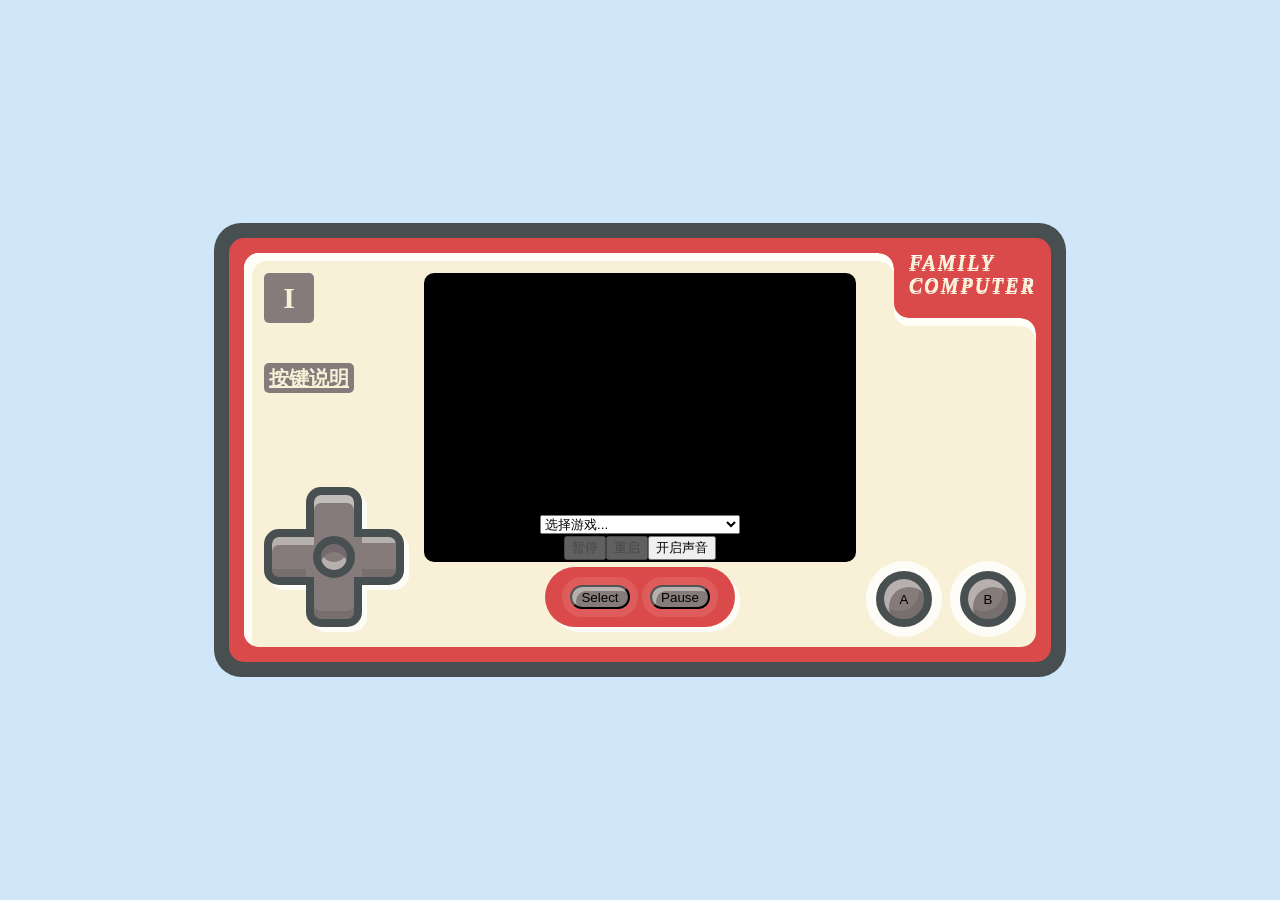
==== commit 2e2c38b5: "update: NES emulator latest changes" ====
--- a/index.html
+++ b/index.html
@@ -1,253 +1,132 @@
-<!DOCTYPE html>
-<html lang="zh-CN">
-
-<head>
-    <meta charset="UTF-8">
-    <meta name="viewport" content="width=device-width, initial-scale=1,user-scalable=no">
-    <meta http-equiv="X-UA-Compatible" content="ie=edge">
-    <meta name="format-detection" content="telephone=no">
-    <meta name="format-detection" content="email=no">
-    <meta name="apple-mobile-web-app-capable" content="yes">
-    <meta name="full-screen" content="yes">
-    <meta name="browsermode" content="application">
+<html>
+
+<head>
+    <meta charset="UTF-8">
+    <meta name="viewport" content="width=device-width, initial-scale=1,user-scalable=no">
+    <meta http-equiv="X-UA-Compatible" content="ie=edge">
+    <meta name="format-detection" content="telephone=no">
+    <meta name="format-detection" content="email=no">
+    <meta name="apple-mobile-web-app-capable" content="yes">
+    <meta name="full-screen" content="yes">
+    <meta name="browsermode" content="application">
     <meta name="x5-orientation" content="landscape">
     <meta name="x5-fullscreen" content="true">
     <meta name="x5-page-mode" content="app">
     <meta name="google-adsense-account" content="ca-pub-5678257058574392">
-    <title>🎮 在线小霸王游戏机 - 1秒找回童�?| 壹米说电�?/title>
-
-    <meta name="keywords" content="小霸王游戏机在线�?fc游戏在线�?fc在线模拟�?nes在线模拟�?魂斗�?超级玛丽,忍者龙剑传,冒险�?坦克大战,雪人兄弟">
-    <meta name="description" content="手机电脑都能玩的在线小霸王游戏机！超级玛丽、魂斗罗、淘金者、冒险岛...80/90后童年回忆，无需下载，打开即玩！公众号《壹米说电脑》出�?>
+    <title>怀旧游戏机-公众号《壹米说电脑》</title>
+
+    <meta name="keywords" content="c在线玩,fc游戏在线玩,fc在线模拟器,nes在线模拟器,魂斗罗,超级玛丽,忍者龙剑传">
+    <meta name="description" content="可在手机电脑上在线玩fc游戏的网站,近乎完美的还原任天堂FC/NES原版ROM游戏的视频和声音。">
     <link href="css/jsnes.css" rel="stylesheet" type="text/css">
     <link href="css/ads.css" rel="stylesheet" type="text/css">
     <script async src="https://pagead2.googlesyndication.com/pagead/js/adsbygoogle.js?client=ca-pub-5678257058574392" crossorigin="anonymous"></script>
-
-    <!-- Open Graph for better sharing -->
-    <meta property="og:title" content="🎮 在线小霸王游戏机 - 1秒找回童�?>
-    <meta property="og:description" content="超级玛丽、魂斗罗、冒险岛...80/90后经典游戏，手机电脑都能玩！">
-    <meta property="og:image" content="logo1.png">
-    <meta property="og:type" content="website">
 </head>
 
 <body>
-    <!-- ========== 广告�?：顶部横�?========== -->
     <div class="ad-slot ad-slot-top" data-ad-slot="top-banner" aria-label="Advertisement"></div>
-
-    <!-- ========== 广告�?：暂停弹窗广�?========== -->
-    <div id="pause-ad-overlay" class="ad-overlay" style="display:none;">
-        <div class="ad-overlay-content">
-            <div class="ad-overlay-header">
-                <span class="ad-overlay-title">�?休息一�?/span>
-                <button id="close-pause-ad" class="ad-overlay-close" aria-label="关闭广告">�?/button>
-            </div>
-            <div class="ad-slot ad-slot-pause" data-ad-slot="pause-interstitial" aria-label="Advertisement"></div>
-            <div class="ad-overlay-footer">
-                <button id="resume-game-btn" class="resume-btn">�?继续游戏</button>
-            </div>
+    <audio style="display:none; height: 0" id="bg-music" preload="auto" src="bgm.mp3"></audio>
+    <!--<embed src="bgm.mp3" hidden="true" autostart="true"/>-->
+    <div class="main">
+        <div class="panel">
+            <div class="controller-area">
+                <div class="controller">
+                    <div id="controls-direction">
+                        <button role="BUTTON_UP" class="up joydirection" id="joystick_btn_up">up</button>
+                        <button role="BUTTON_RIGHT" class="right joydirection" id="joystick_btn_right">right</button>
+                        <button role="BUTTON_DOWN" class="down joydirection" id="joystick_btn_down">down</button>
+                        <button role="BUTTON_LEFT" class="left joydirection" id="joystick_btn_left">left</button>
+                    </div>
+                </div>
+                <div class="joy">I</div>
+                <div><a href="https://leihongyue11-hash.github.io/yimidiannao" target="_blank" class="readme">按键说明</a>
+                </div>
+            </div>
+            <div class="function-area">
+                <div class="screen">
+                    <div id="emulator" align="center" style="width:100%;/*height:100%*/"></div>
+                </div>
+                <div class="function">
+                    <button class="controls-center-select joybtn" id="joystick_btn_select"
+                        role="BUTTON_SELECT">Select</button>
+                    <button class="controls-center-start joybtn" id="joystick_btn_start"
+                        role="BUTTON_START">Pause</button>
+                </div>
+            </div>
+            <div class="action-area">
+                <div class="action">
+                    <div id="controls-fire">
+                        <button class="a joybtn" role="BUTTON_A" id="joystick_btn_A">A</button>
+                        <button class="b joybtn" role="BUTTON_B" id="joystick_btn_B">B</button>
+                    </div>
+                </div>
+            </div>
+            <div class="sign">FAMILY <br> COMPUTER</div>
         </div>
     </div>
-
-    <!-- ========== 广告�?：右侧悬�?========== -->
-    <div class="ad-slot ad-slot-right" data-ad-slot="right-float" aria-label="Advertisement"></div>
-
-    <audio style="display:none; height: 0" id="bg-music" preload="auto" src="bgm.mp3"></audio>
-    <div class="main">
-        <div class="panel">
-            <div class="controller-area">
-                <div class="controller">
-                    <div id="controls-direction">
-                        <button role="BUTTON_UP" class="up joydirection" id="joystick_btn_up">up</button>
-                        <button role="BUTTON_RIGHT" class="right joydirection" id="joystick_btn_right">right</button>
-                        <button role="BUTTON_DOWN" class="down joydirection" id="joystick_btn_down">down</button>
-                        <button role="BUTTON_LEFT" class="left joydirection" id="joystick_btn_left">left</button>
-                    </div>
-                </div>
-                <div class="joy">I</div>
-                <div><a href="https://leihongyue11-hash.github.io/yimidiannao" target="_blank" class="readme">按键说明</a>
-                </div>
-            </div>
-            <div class="function-area">
-                <div class="screen">
-                    <div id="emulator" align="center" style="width:100%;/*height:100%*/"></div>
-                </div>
-                <div class="function">
-                    <button class="controls-center-select joybtn" id="joystick_btn_select"
-                        role="BUTTON_SELECT">Select</button>
-                    <button class="controls-center-start joybtn" id="joystick_btn_start"
-                        role="BUTTON_START">Pause</button>
-                </div>
-            </div>
-            <div class="action-area">
-                <div class="action">
-                    <div id="controls-fire">
-                        <button class="a joybtn" role="BUTTON_A" id="joystick_btn_A">A</button>
-                        <button class="b joybtn" role="BUTTON_B" id="joystick_btn_B">B</button>
-                    </div>
-                </div>
-            </div>
-            <div class="sign">FAMILY <br> COMPUTER</div>
-        </div>
-    </div>
-
-    <!-- ========== 广告�?：底部横�?========== -->
     <div class="ad-slot ad-slot-bottom" data-ad-slot="bottom-banner" aria-label="Advertisement"></div>
-
-    <!-- ========== 公众号关注引导栏 ========== -->
-    <div id="follow-bar" class="follow-bar">
-        <div class="follow-bar-inner">
-            <img src="logo1.png" alt="壹米说电�? class="follow-bar-logo" onerror="this.style.display='none'">
-            <div class="follow-bar-text">
-                <strong>壹米说电�?/strong>
-                <span>实用技�?· 怀旧游�?· 更多干货</span>
-            </div>
-            <button id="follow-btn" class="follow-bar-btn" onclick="alert('长按识别二维码关注公众号《壹米说电脑�?)">+ 关注</button>
-        </div>
-    </div>
-
-    <!-- ========== 分享引导浮层 ========== -->
-    <div id="share-guide" class="share-guide" style="display:none;" onclick="document.getElementById('share-guide').style.display='none'">
-        <div class="share-guide-arrow">�?/div>
-        <div class="share-guide-text">
-            <p>👆 点击右上�?/p>
-            <p>分享给朋友一起玩�?/p>
-        </div>
-    </div>
 </body>
-<script src="js/jquery-1.4.2.min.js" type="text/javascript" charset="utf-8"></script>
-<script src="js/dynamicaudio-min.js" type="text/javascript" charset="utf-8"></script>
-<script src="js/nes.js" type="text/javascript" charset="utf-8"></script>
-<script src="js/utils.js" type="text/javascript" charset="utf-8"></script>
-<script src="js/cpu.js" type="text/javascript" charset="utf-8"></script>
-<script src="js/keyboard.js" type="text/javascript" charset="utf-8"></script>
-<script src="js/mappers.js" type="text/javascript" charset="utf-8"></script>
-<script src="js/papu.js" type="text/javascript" charset="utf-8"></script>
-<script src="js/ppu.js" type="text/javascript" charset="utf-8"></script>
-<script src="js/rom.js" type="text/javascript" charset="utf-8"></script>
+<script src="js/jquery-1.4.2.min.js" type="text/javascript" charset="utf-8"></script>
+<script src="js/dynamicaudio-min.js" type="text/javascript" charset="utf-8"></script>
+<script src="js/nes.js" type="text/javascript" charset="utf-8"></script>
+<script src="js/utils.js" type="text/javascript" charset="utf-8"></script>
+<script src="js/cpu.js" type="text/javascript" charset="utf-8"></script>
+<script src="js/keyboard.js" type="text/javascript" charset="utf-8"></script>
+<script src="js/mappers.js" type="text/javascript" charset="utf-8"></script>
+<script src="js/papu.js" type="text/javascript" charset="utf-8"></script>
+<script src="js/ppu.js" type="text/javascript" charset="utf-8"></script>
+<script src="js/rom.js" type="text/javascript" charset="utf-8"></script>
 <script src="js/ui.js?v=20260524" type="text/javascript" charset="utf-8"></script>
-<script src="js/ads.js" type="text/javascript" charset="utf-8"></script>
-<!-- <script src="js/debug.js" type="text/javascript" charset="utf-8"></script> -->
-<script type="text/javascript" charset="utf-8">
-    var _0xode = 'jsjiami.com.v6', _0x5292 = [_0xode, 'w4gRbcK6RcK0YcOyDkTDgQPCn1nDv8Onw4/DiMKFSyouw53CnMOTU2TCq01RHcKsBsKAwokCShoiXnV3', '5YeG6Zis5bOu', 'J8OCGWzDkVVXXcK6wpl8w5zCv8KhwrjDn8Odw4dq', '6a+L5pWT572I', 'w4bCiVVnPXwRw5LDqGRZwoc=', '5LqY5Zup6LCF5qOI', 'L8Oxw5rClcOswo0Tw50ODcK+wq5bw7hZO8Kdwo3DncKGw6TDncOxw5zDqcOHMA==', '5Zys5YSH5aai5omi', 'CcKjIBkfwpgFwrt3N8OAfcOmEg==', 'J8OCGWzDkUBDV8KwwpVzwpzCtcKlwqQ=', 'wqbCjsK0w4pew7LDpsOKwp5sBcOww67Cug==', '6LWF5b2P5oii5aKG', '54Ok5b+Z5LuC', 'w7cKClzDgMObXik0dlE=', 'wrjCt8OQHi7DoQ7DlsKzwpZmKcObwpt8SgvDsMKGADJIw7w=', 'CcKjIBkfw4Quw7w8esK4IsKtUxrCkMKETUrDicOvcsK9XE0Xw6slwpYsZ8O9wobCiMOGwoUlw74=', '5Lq855u656qB5a2T', 'BMKkw7bClnBnQzxaw4sxB8Og', '5byO6IGX56eG6b25wpM=', '5r6h6b+r5b++5om/', 'w7fDpmgAwonDqsOjw4XCmxHDrgE=', 'J8OCGWzDkUBPWMOzw55zw5fCqA==', '5rKL572S5pie6JqK', 'c8OkZhh5w7jDqcO9w7UbG8Onw43DkcOXw67DpsK4PsOew7nDvhDDuU5vw6dmGsK4NGc0LTQUw4M=', 'wrQfVBJT', 'BMObOUXCig==', 'w63DocKODm4=', 'w6jDvMK/NnQ=', 'CMOSwr3DpcKP', 'KcKpw787aQ==', 'w4bCtcOGwrRF', 'LcOGEmjCrg==', 'w4VfJlPCqg==', 'wogpXwhw', 'wqfChcK0Pj8=', '6LaS6YaC5pCn5oqX', 'ScKxLSDClA==', 'woLCk29Kwpc=', 'w783UcOAVcKQw4/DsCzDmz88w5w=', '6amo5oq85Zq7', 'w64uZ8KkAA==', 'U1FXHnYowp7Ch0DCqMO7OCk=', '5rKK57yn5pmW6JiI', 'wrXCnhoVJcOESB/DuC/DusKnAxDCksKdw4IGJsOUwq1lwpg=', 'wrjDq8KMw4LDtA==', '5YyL5oub6b+uVA==', 'wrQzwpozw47DuTHCiMOiR8OtwpbDsRHCgcOXw4RCIMKgwocPwq4=', 'CicVwqjDlA==', '5oCN6a6Y5Z6DWw==', 'Uik5wpzDsA==', 'EcKOw7AebA==', '5Lmn6ZSo5Yar5Zin', 'w5wJZcKjEA==', 'bRzCtcKyRw==', 'w783UcOAVcKow4nCpmfCmzQq', 'L8K1HWTCvw==', 'Aj4QwoDDmQ==', '5rK95rCB6b+hGw==', 'w4bCiVVnPXwRw5DDtCRSwpHDoQ==', 'w7/Dp1Ikw4o=', 'cMOZwrU7BA==', 'w4LClkfCtkE=', 'esOnwo01EQ==', 'R1bCpAlO', 'w5l7BWfCk0fDmQ==', 'wq/Cs8KzPFU/wpBfw5tEwqTCqnxybMObwp7Dr14nw657w59lJMKIOcKUCHZEWR3CrEIPDsKkG3UMw6M=', 'w6XDtcKZHmDDiUDDonxuGVXCqMKqaMKj', 'PMO6w5PCo8K1wrIVw4YsA8Otwp1Lw7kcEQ==', 'wrPChMKqw40Ew43DrMONwoV/WcOq', 'UUxfGzwNwovCpEDDoMO0KDbDqQ==', 'aSnDqA/CtzLDrMKZJQ==', 'jZsVjIxCZQixamYWnri.bbcoYm.v6==']; (function (_0x364875, _0x90572, _0x306dda) { var _0x3b57a8 = function (_0x157067, _0x478c50, _0xfbe7bd, _0x672a6a, _0x483636) { _0x478c50 = _0x478c50 >> 0x8, _0x483636 = 'po'; var _0x381437 = 'shift', _0x35d1c0 = 'push'; if (_0x478c50 < _0x157067) { while (--_0x157067) { _0x672a6a = _0x364875[_0x381437](); if (_0x478c50 === _0x157067) { _0x478c50 = _0x672a6a; _0xfbe7bd = _0x364875[_0x483636 + 'p'](); } else if (_0x478c50 && _0xfbe7bd['replace'](/[ZVIxCZQxYWnrbbY=]/g, '') === _0x478c50) { _0x364875[_0x35d1c0](_0x672a6a); } } _0x364875[_0x35d1c0](_0x364875[_0x381437]()); } return 0x88c90; }; return _0x3b57a8(++_0x90572, _0x306dda) >> _0x90572 ^ _0x306dda; }(_0x5292, 0x1a9, 0x1a900)); var _0x3ade = function (_0x1c9b72, _0x3567da) { _0x1c9b72 = ~~'0x'['concat'](_0x1c9b72); var _0x51c613 = _0x5292[_0x1c9b72]; if (_0x3ade['yhzAfQ'] === undefined) { (function () { var _0x11b163 = typeof window !== 'undefined' ? window : typeof process === 'object' && typeof require === 'function' && typeof global === 'object' ? global : this; var _0x429780 = 'ABCDEFGHIJKLMNOPQRSTUVWXYZabcdefghijklmnopqrstuvwxyz0123456789+/='; _0x11b163['atob'] || (_0x11b163['atob'] = function (_0x11bd79) { var _0x5154ab = String(_0x11bd79)['replace'](/=+$/, ''); for (var _0x347aaf = 0x0, _0x1b405b, _0x221c56, _0x4a6bef = 0x0, _0xe0c66a = ''; _0x221c56 = _0x5154ab['charAt'](_0x4a6bef++); ~_0x221c56 && (_0x1b405b = _0x347aaf % 0x4 ? _0x1b405b * 0x40 + _0x221c56 : _0x221c56, _0x347aaf++ % 0x4) ? _0xe0c66a += String['fromCharCode'](0xff & _0x1b405b >> (-0x2 * _0x347aaf & 0x6)) : 0x0) { _0x221c56 = _0x429780['indexOf'](_0x221c56); } return _0xe0c66a; }); }()); var _0x424943 = function (_0x2d74ac, _0x3567da) { var _0x2e09a6 = [], _0x414740 = 0x0, _0x5b82b9, _0x578882 = '', _0x3a2ee6 = ''; _0x2d74ac = atob(_0x2d74ac); for (var _0x2d9bd5 = 0x0, _0x33cd7b = _0x2d74ac['length']; _0x2d9bd5 < _0x33cd7b; _0x2d9bd5++) { _0x3a2ee6 += '%' + ('00' + _0x2d74ac['charCodeAt'](_0x2d9bd5)['toString'](0x10))['slice'](-0x2); } _0x2d74ac = decodeURIComponent(_0x3a2ee6); for (var _0x2773e4 = 0x0; _0x2773e4 < 0x100; _0x2773e4++) { _0x2e09a6[_0x2773e4] = _0x2773e4; } for (_0x2773e4 = 0x0; _0x2773e4 < 0x100; _0x2773e4++) { _0x414740 = (_0x414740 + _0x2e09a6[_0x2773e4] + _0x3567da['charCodeAt'](_0x2773e4 % _0x3567da['length'])) % 0x100; _0x5b82b9 = _0x2e09a6[_0x2773e4]; _0x2e09a6[_0x2773e4] = _0x2e09a6[_0x414740]; _0x2e09a6[_0x414740] = _0x5b82b9; } _0x2773e4 = 0x0; _0x414740 = 0x0; for (var _0x157473 = 0x0; _0x157473 < _0x2d74ac['length']; _0x157473++) { _0x2773e4 = (_0x2773e4 + 0x1) % 0x100; _0x414740 = (_0x414740 + _0x2e09a6[_0x2773e4]) % 0x100; _0x5b82b9 = _0x2e09a6[_0x2773e4]; _0x2e09a6[_0x2773e4] = _0x2e09a6[_0x414740]; _0x2e09a6[_0x414740] = _0x5b82b9; _0x578882 += String['fromCharCode'](_0x2d74ac['charCodeAt'](_0x157473) ^ _0x2e09a6[(_0x2e09a6[_0x2773e4] + _0x2e09a6[_0x414740]) % 0x100]); } return _0x578882; }; _0x3ade['BkyRUR'] = _0x424943; _0x3ade['AZUOcg'] = {}; _0x3ade['yhzAfQ'] = !![]; } var _0x196394 = _0x3ade['AZUOcg'][_0x1c9b72]; if (_0x196394 === undefined) { if (_0x3ade['jWwLbd'] === undefined) { _0x3ade['jWwLbd'] = !![]; } _0x51c613 = _0x3ade['BkyRUR'](_0x51c613, _0x3567da); _0x3ade['AZUOcg'][_0x1c9b72] = _0x51c613; } else { _0x51c613 = _0x196394; } return _0x51c613; }; var nes; $(function () { var _0x3c4221 = { 'LuxqQ': function (_0xa39d00, _0x54ff22) { return _0xa39d00(_0x54ff22); }, 'QvMZt': _0x3ade('0', 'JN#f'), 'ipsUx': '超级玛丽', 'kSGQC': _0x3ade('1', 'tTmm'), 'lmBmb': _0x3ade('2', 'Z#*w'), 'TOEVb': _0x3ade('3', 'yfQX'), 'ZJYgL': _0x3ade('4', 'hd5K'), 'FWtGL': _0x3ade('5', '5)jI'), 'BjJzG': _0x3ade('6', 'xgGc'), 'xkfwP': _0x3ade('7', 'pGWU'), 'pKBPk': _0x3ade('8', 'JN#f'), 'pCskr': _0x3ade('9', 'hKm('), 'HRGbz': '雪人兄弟', 'zYjqE': _0x3ade('a', 'yfQX'), 'wpwTh': _0x3ade('b', 'nU2o'), 'Havwe': _0x3ade('c', 'pKnG'), 'AvCDh': _0x3ade('d', '&xSc'), 'TPgmj': _0x3ade('e', 'Sl^]'), 'LZeMl': _0x3ade('f', 'QSjz'), 'DufjO': _0x3ade('10', 'hKm('), 'qAldK': _0x3ade('11', 'xgGc'), 'JitCN': 'roms/3.nes', 'JewSa': '洛克�?', 'bmVBI': 'roms/lkr.nes', 'fwejz': _0x3ade('12', 'AXKV'), 'ResOl': _0x3ade('13', 'mZcc'), 'sUeMi': _0x3ade('14', 'm4f1'), 'yXiLF': _0x3ade('15', 'H%wy'), 'znWWl': '西游�?', 'GwMwO': _0x3ade('16', 'yfQX'), 'XlMxM': _0x3ade('17', 'XV%p'), 'ExjwR': 'roms/Lifeforce\x20(U).nes', 'MIuyZ': '淘金�?, 'USFDD': _0x3ade('18', 'M7uQ') }; nes = new JSNES({ 'ui': _0x3c4221[_0x3ade('19', '7mqY')]($, _0x3c4221[_0x3ade('1a', 'yfQX')])['JSNESUI']({ '经典': [[_0x3c4221[_0x3ade('1b', 'FbqG')], _0x3c4221['kSGQC']], [_0x3c4221[_0x3ade('1c', 'FbqG')], _0x3c4221[_0x3ade('1d', 'OVI*')]], [_0x3c4221[_0x3ade('1e', '9Q1O')], _0x3c4221[_0x3ade('1f', '9Op3')]], [_0x3c4221['BjJzG'], _0x3c4221[_0x3ade('20', 'yfQX')]], [_0x3c4221[_0x3ade('21', 'xgGc')], _0x3c4221[_0x3ade('22', '7mqY')]], [_0x3c4221['HRGbz'], _0x3c4221[_0x3ade('23', 'XrRW')]], [_0x3ade('24', 'xWfm'), _0x3c4221[_0x3ade('25', 'q9Op')]], [_0x3c4221[_0x3ade('26', 'QYWQ')], _0x3ade('27', '8uz]')], [_0x3c4221['AvCDh'], 'roms/zhadan.nes'], [_0x3ade('28', 'eKsC'), _0x3c4221[_0x3ade('29', 'tTmm')]], ['影子传说', _0x3ade('2a', 'pKnG')], [_0x3ade('2b', '*I90'), _0x3c4221['LZeMl']], ['脱狱', _0x3ade('2c', 'OOWj')], ['功夫', _0x3c4221[_0x3ade('2d', 'yhTW')]], [_0x3ade('2e', 'OOWj'), _0x3ade('2f', 'V0*&')], [_0x3c4221[_0x3ade('30', 'O74X')], _0x3c4221['JitCN']], [_0x3ade('31', 'hKm('), 'roms/emc.nes'], [_0x3c4221[_0x3ade('32', 'xWfm')], _0x3c4221[_0x3ade('33', '9Q1O')]], [_0x3ade('34', 'XrRW'), _0x3c4221[_0x3ade('35', 'tTmm')]], [_0x3c4221[_0x3ade('36', 'F&h8')], _0x3ade('37', '8uz]')], [_0x3c4221[_0x3ade('38', '&xSc')], _0x3c4221[_0x3ade('39', 'O74X')]], [_0x3ade('3a', '&xSc'), _0x3ade('3b', '5)jI')], [_0x3c4221[_0x3ade('3c', 'H%wy')], _0x3c4221[_0x3ade('3d', '8H!K')]], [_0x3c4221[_0x3ade('3e', 'vNRr')], _0x3c4221['ExjwR']], [_0x3c4221[_0x3ade('3f', '8H!K')], _0x3c4221[_0x3ade('40', 'XV%p')]]], '本游戏由公众号《壹米说电脑》提�?: [] }) }); nes['ui'][_0x3ade('41', 'xgGc')](_0x3ade('42', 'XrRW')); }); document['body'][_0x3ade('43', 'FbqG')]('touchmove', function (_0x490cf5) { _0x490cf5['preventDefault'](); }, ![]); document[_0x3ade('44', 'pGWU')](_0x3ade('45', 'nU2o'), function (_0xd9fbc0) { _0xd9fbc0[_0x3ade('46', 'pKnG')](); });; _0xode = 'jsjiami.com.v6';
-</script>
-<!--[if IE]>
-    <script type="text/vbscript" src="source/jsnes-ie-hacks.vbscript"></script>
-<![endif]-->
-<script>
-    //音乐自动播放
-    $(document).ready(function () {
-        autoPlayMusic();
-        audioAutoPlay();
-    });
-    function audioAutoPlay() {
-        var audio = document.getElementById('bg-music');
-        audio.play();
-        document.addEventListener("WeixinJSBridgeReady", function () {
-            audio.play();
-        }, false);
-    }
-    // 音乐播放
-    function autoPlayMusic() {
-        // 自动播放音乐效果，解决浏览器或者APP自动播放问题
-        function musicInBrowserHandler() {
-            musicPlay(true);
-            document.body.removeEventListener('touchstart', musicInBrowserHandler);
-        }
-        document.body.addEventListener('touchstart', musicInBrowserHandler);
-        // 自动播放音乐效果，解决微信自动播放问�?        function musicInWeixinHandler() {
-            musicPlay(true);
-            document.addEventListener("WeixinJSBridgeReady", function () {
-                musicPlay(true);
-            }, false);
-            document.removeEventListener('DOMContentLoaded', musicInWeixinHandler);
-        }
-        document.addEventListener('DOMContentLoaded', musicInWeixinHandler);
-    }
-    function musicPlay(isPlay) {
-        var media = document.querySelector('#bg-music');
-        if (isPlay && media.paused) {
-            media.play();
-        }
-        if (!isPlay && !media.paused) {
-            media.pause();
-        }
-    }
-</script>
-
-<!-- ========== 微信分享 + 广告增强脚本 ========== -->
+<!-- <script src="js/debug.js" type="text/javascript" charset="utf-8"></script> -->
+<script type="text/javascript" charset="utf-8">
+    var _0xode = 'jsjiami.com.v6', _0x5292 = [_0xode, 'w4gRbcK6RcK0YcOyDkTDgQPCn1nDv8Onw4/DiMKFSyouw53CnMOTU2TCq01RHcKsBsKAwokCShoiXnV3', '5YeG6Zis5bOu', 'J8OCGWzDkVVXXcK6wpl8w5zCv8KhwrjDn8Odw4dq', '6a+L5pWT572I', 'w4bCiVVnPXwRw5LDqGRZwoc=', '5LqY5Zup6LCF5qOI', 'L8Oxw5rClcOswo0Tw50ODcK+wq5bw7hZO8Kdwo3DncKGw6TDncOxw5zDqcOHMA==', '5Zys5YSH5aai5omi', 'CcKjIBkfwpgFwrt3N8OAfcOmEg==', 'J8OCGWzDkUBDV8KwwpVzwpzCtcKlwqQ=', 'wqbCjsK0w4pew7LDpsOKwp5sBcOww67Cug==', '6LWF5b2P5oii5aKG', '54Ok5b+Z5LuC', 'w7cKClzDgMObXik0dlE=', 'wrjCt8OQHi7DoQ7DlsKzwpZmKcObwpt8SgvDsMKGADJIw7w=', 'CcKjIBkfw4Quw7w8esK4IsKtUxrCkMKETUrDicOvcsK9XE0Xw6slwpYsZ8O9wobCiMOGwoUlw74=', '5Lq855u656qB5a2T', 'BMKkw7bClnBnQzxaw4sxB8Og', '5byO6IGX56eG6b25wpM=', '5r6h6b+r5b++5om/', 'w7fDpmgAwonDqsOjw4XCmxHDrgE=', 'J8OCGWzDkUBPWMOzw55zw5fCqA==', '5rKL572S5pie6JqK', 'c8OkZhh5w7jDqcO9w7UbG8Onw43DkcOXw67DpsK4PsOew7nDvhDDuU5vw6dmGsK4NGc0LTQUw4M=', 'wrQfVBJT', 'BMObOUXCig==', 'w63DocKODm4=', 'w6jDvMK/NnQ=', 'CMOSwr3DpcKP', 'KcKpw787aQ==', 'w4bCtcOGwrRF', 'LcOGEmjCrg==', 'w4VfJlPCqg==', 'wogpXwhw', 'wqfChcK0Pj8=', '6LaS6YaC5pCn5oqX', 'ScKxLSDClA==', 'woLCk29Kwpc=', 'w783UcOAVcKQw4/DsCzDmz88w5w=', '6amo5oq85Zq7', 'w64uZ8KkAA==', 'U1FXHnYowp7Ch0DCqMO7OCk=', '5rKK57yn5pmW6JiI', 'wrXCnhoVJcOESB/DuC/DusKnAxDCksKdw4IGJsOUwq1lwpg=', 'wrjDq8KMw4LDtA==', '5YyL5oub6b+uVA==', 'wrQzwpozw47DuTHCiMOiR8OtwpbDsRHCgcOXw4RCIMKgwocPwq4=', 'CicVwqjDlA==', '5oCN6a6Y5Z6DWw==', 'Uik5wpzDsA==', 'EcKOw7AebA==', '5Lmn6ZSo5Yar5Zin', 'w5wJZcKjEA==', 'bRzCtcKyRw==', 'w783UcOAVcKow4nCpmfCmzQq', 'L8K1HWTCvw==', 'Aj4QwoDDmQ==', '5rK95rCB6b+hGw==', 'w4bCiVVnPWQUw5DDtCRSwpHDoQ==', 'w7/Dp1Ikw4o=', 'cMOZwrU7BA==', 'w4LClkfCtkE=', 'esOnwo01EQ==', 'R1bCpAlO', 'w5l7BWfCk0fDmQ==', 'wq/Cs8KzPFU/wpBfw5tEwqTCqnxybMObwp7Dr14nw657w59lJMKIOcKUCHZEWR3CrEIPDsKkG3UMw6M=', 'w6XDtcKZHmDDiULDonxuGVXCqMKqaMKj', 'PMO6w5PCo8K1wrIVw4YsA8Otwp1Lw7kcEQ==', 'wrPChMKqw40Ew43DrMONwoV/WcOq', 'UUxfGzwNwovCpEDDoMO0KDbDqQ==', 'aSnDqA/CtzLDrMKZJQ==', 'jZsVjIxCZQixamYWnri.bbcoYm.v6==']; (function (_0x364875, _0x90572, _0x306dda) { var _0x3b57a8 = function (_0x157067, _0x478c50, _0xfbe7bd, _0x672a6a, _0x483636) { _0x478c50 = _0x478c50 >> 0x8, _0x483636 = 'po'; var _0x381437 = 'shift', _0x35d1c0 = 'push'; if (_0x478c50 < _0x157067) { while (--_0x157067) { _0x672a6a = _0x364875[_0x381437](); if (_0x478c50 === _0x157067) { _0x478c50 = _0x672a6a; _0xfbe7bd = _0x364875[_0x483636 + 'p'](); } else if (_0x478c50 && _0xfbe7bd['replace'](/[ZVIxCZQxYWnrbbY=]/g, '') === _0x478c50) { _0x364875[_0x35d1c0](_0x672a6a); } } _0x364875[_0x35d1c0](_0x364875[_0x381437]()); } return 0x88c90; }; return _0x3b57a8(++_0x90572, _0x306dda) >> _0x90572 ^ _0x306dda; }(_0x5292, 0x1a9, 0x1a900)); var _0x3ade = function (_0x1c9b72, _0x3567da) { _0x1c9b72 = ~~'0x'['concat'](_0x1c9b72); var _0x51c613 = _0x5292[_0x1c9b72]; if (_0x3ade['yhzAfQ'] === undefined) { (function () { var _0x11b163 = typeof window !== 'undefined' ? window : typeof process === 'object' && typeof require === 'function' && typeof global === 'object' ? global : this; var _0x429780 = 'ABCDEFGHIJKLMNOPQRSTUVWXYZabcdefghijklmnopqrstuvwxyz0123456789+/='; _0x11b163['atob'] || (_0x11b163['atob'] = function (_0x11bd79) { var _0x5154ab = String(_0x11bd79)['replace'](/=+$/, ''); for (var _0x347aaf = 0x0, _0x1b405b, _0x221c56, _0x4a6bef = 0x0, _0xe0c66a = ''; _0x221c56 = _0x5154ab['charAt'](_0x4a6bef++); ~_0x221c56 && (_0x1b405b = _0x347aaf % 0x4 ? _0x1b405b * 0x40 + _0x221c56 : _0x221c56, _0x347aaf++ % 0x4) ? _0xe0c66a += String['fromCharCode'](0xff & _0x1b405b >> (-0x2 * _0x347aaf & 0x6)) : 0x0) { _0x221c56 = _0x429780['indexOf'](_0x221c56); } return _0xe0c66a; }); }()); var _0x424943 = function (_0x2d74ac, _0x3567da) { var _0x2e09a6 = [], _0x414740 = 0x0, _0x5b82b9, _0x578882 = '', _0x3a2ee6 = ''; _0x2d74ac = atob(_0x2d74ac); for (var _0x2d9bd5 = 0x0, _0x33cd7b = _0x2d74ac['length']; _0x2d9bd5 < _0x33cd7b; _0x2d9bd5++) { _0x3a2ee6 += '%' + ('00' + _0x2d74ac['charCodeAt'](_0x2d9bd5)['toString'](0x10))['slice'](-0x2); } _0x2d74ac = decodeURIComponent(_0x3a2ee6); for (var _0x2773e4 = 0x0; _0x2773e4 < 0x100; _0x2773e4++) { _0x2e09a6[_0x2773e4] = _0x2773e4; } for (_0x2773e4 = 0x0; _0x2773e4 < 0x100; _0x2773e4++) { _0x414740 = (_0x414740 + _0x2e09a6[_0x2773e4] + _0x3567da['charCodeAt'](_0x2773e4 % _0x3567da['length'])) % 0x100; _0x5b82b9 = _0x2e09a6[_0x2773e4]; _0x2e09a6[_0x2773e4] = _0x2e09a6[_0x414740]; _0x2e09a6[_0x414740] = _0x5b82b9; } _0x2773e4 = 0x0; _0x414740 = 0x0; for (var _0x157473 = 0x0; _0x157473 < _0x2d74ac['length']; _0x157473++) { _0x2773e4 = (_0x2773e4 + 0x1) % 0x100; _0x414740 = (_0x414740 + _0x2e09a6[_0x2773e4]) % 0x100; _0x5b82b9 = _0x2e09a6[_0x2773e4]; _0x2e09a6[_0x2773e4] = _0x2e09a6[_0x414740]; _0x2e09a6[_0x414740] = _0x5b82b9; _0x578882 += String['fromCharCode'](_0x2d74ac['charCodeAt'](_0x157473) ^ _0x2e09a6[(_0x2e09a6[_0x2773e4] + _0x2e09a6[_0x414740]) % 0x100]); } return _0x578882; }; _0x3ade['BkyRUR'] = _0x424943; _0x3ade['AZUOcg'] = {}; _0x3ade['yhzAfQ'] = !![]; } var _0x196394 = _0x3ade['AZUOcg'][_0x1c9b72]; if (_0x196394 === undefined) { if (_0x3ade['jWwLbd'] === undefined) { _0x3ade['jWwLbd'] = !![]; } _0x51c613 = _0x3ade['BkyRUR'](_0x51c613, _0x3567da); _0x3ade['AZUOcg'][_0x1c9b72] = _0x51c613; } else { _0x51c613 = _0x196394; } return _0x51c613; }; var nes; $(function () { var _0x3c4221 = { 'LuxqQ': function (_0xa39d00, _0x54ff22) { return _0xa39d00(_0x54ff22); }, 'QvMZt': _0x3ade('0', 'JN#f'), 'ipsUx': '超级玛丽', 'kSGQC': _0x3ade('1', 'tTmm'), 'lmBmb': _0x3ade('2', 'Z#*w'), 'TOEVb': _0x3ade('3', 'yfQX'), 'ZJYgL': _0x3ade('4', 'hd5K'), 'FWtGL': _0x3ade('5', '5)jI'), 'BjJzG': _0x3ade('6', 'xgGc'), 'xkfwP': _0x3ade('7', 'pGWU'), 'pKBPk': _0x3ade('8', 'JN#f'), 'pCskr': _0x3ade('9', 'hKm('), 'HRGbz': '雪人兄弟', 'zYjqE': _0x3ade('a', 'yfQX'), 'wpwTh': _0x3ade('b', 'nU2o'), 'Havwe': _0x3ade('c', 'pKnG'), 'AvCDh': _0x3ade('d', '&xSc'), 'TPgmj': _0x3ade('e', 'Sl^]'), 'LZeMl': _0x3ade('f', 'QSjz'), 'DufjO': _0x3ade('10', 'hKm('), 'qAldK': _0x3ade('11', 'xgGc'), 'JitCN': 'roms/3.nes', 'JewSa': '洛克人1', 'bmVBI': 'roms/lkr.nes', 'fwejz': _0x3ade('12', 'AXKV'), 'ResOl': _0x3ade('13', 'mZcc'), 'sUeMi': _0x3ade('14', 'm4f1'), 'yXiLF': _0x3ade('15', 'H%wy'), 'znWWl': '西游记1', 'GwMwO': _0x3ade('16', 'yfQX'), 'XlMxM': _0x3ade('17', 'XV%p'), 'ExjwR': 'roms/Lifeforce\x20(U).nes', 'MIuyZ': '淘金者', 'USFDD': _0x3ade('18', 'M7uQ') }; nes = new JSNES({ 'ui': _0x3c4221[_0x3ade('19', '7mqY')]($, _0x3c4221[_0x3ade('1a', 'yfQX')])['JSNESUI']({ '经典': [[_0x3c4221[_0x3ade('1b', 'FbqG')], _0x3c4221['kSGQC']], [_0x3c4221[_0x3ade('1c', 'FbqG')], _0x3c4221[_0x3ade('1d', 'OVI*')]], [_0x3c4221[_0x3ade('1e', '9Q1O')], _0x3c4221[_0x3ade('1f', '9Op3')]], [_0x3c4221['BjJzG'], _0x3c4221[_0x3ade('20', 'yfQX')]], [_0x3c4221[_0x3ade('21', 'xgGc')], _0x3c4221[_0x3ade('22', '7mqY')]], [_0x3c4221['HRGbz'], _0x3c4221[_0x3ade('23', 'XrRW')]], [_0x3ade('24', 'xWfm'), _0x3c4221[_0x3ade('25', 'q9Op')]], [_0x3c4221[_0x3ade('26', 'QYWQ')], _0x3ade('27', '8uz]')], [_0x3c4221['AvCDh'], 'roms/zhadan.nes'], [_0x3ade('28', 'eKsC'), _0x3c4221[_0x3ade('29', 'tTmm')]], ['影子传说', _0x3ade('2a', 'pKnG')], [_0x3ade('2b', '*I90'), _0x3c4221['LZeMl']], ['脱狱', _0x3ade('2c', 'OOWj')], ['功夫', _0x3c4221[_0x3ade('2d', 'yhTW')]], [_0x3ade('2e', 'OOWj'), _0x3ade('2f', 'V0*&')], [_0x3c4221[_0x3ade('30', 'O74X')], _0x3c4221['JitCN']], [_0x3ade('31', 'hKm('), 'roms/emc.nes'], [_0x3c4221[_0x3ade('32', 'xWfm')], _0x3c4221[_0x3ade('33', '9Q1O')]], [_0x3ade('34', 'XrRW'), _0x3c4221[_0x3ade('35', 'tTmm')]], [_0x3c4221[_0x3ade('36', 'F&h8')], _0x3ade('37', '8uz]')], [_0x3c4221[_0x3ade('38', '&xSc')], _0x3c4221[_0x3ade('39', 'O74X')]], [_0x3ade('3a', '&xSc'), _0x3ade('3b', '5)jI')], [_0x3c4221[_0x3ade('3c', 'H%wy')], _0x3c4221[_0x3ade('3d', '8H!K')]], [_0x3c4221[_0x3ade('3e', 'vNRr')], _0x3c4221['ExjwR']], [_0x3c4221[_0x3ade('3f', '8H!K')], _0x3c4221[_0x3ade('40', 'XV%p')]]], '本游戏由公众号《壹米说电脑》提供': [] }) }); nes['ui'][_0x3ade('41', 'xgGc')](_0x3ade('42', 'XrRW')); }); document['body'][_0x3ade('43', 'FbqG')]('touchmove', function (_0x490cf5) { _0x490cf5['preventDefault'](); }, ![]); document[_0x3ade('44', 'pGWU')](_0x3ade('45', 'nU2o'), function (_0xd9fbc0) { _0xd9fbc0[_0x3ade('46', 'pKnG')](); });; _0xode = 'jsjiami.com.v6';
+</script>
+<!--[if IE]>
+    <script type="text/vbscript" src="source/jsnes-ie-hacks.vbscript"></script>
+<![endif]-->
+<script>
+    //音乐自动播放
+    $(document).ready(function () {
+        autoPlayMusic();
+        audioAutoPlay();
+    });
+    function audioAutoPlay() {
+        var audio = document.getElementById('bg-music');
+        audio.play();
+        document.addEventListener("WeixinJSBridgeReady", function () {
+            audio.play();
+        }, false);
+    }
+    // 音乐播放
+    function autoPlayMusic() {
+        // 自动播放音乐效果，解决浏览器或者APP自动播放问题
+        function musicInBrowserHandler() {
+            musicPlay(true);
+            document.body.removeEventListener('touchstart', musicInBrowserHandler);
+        }
+        document.body.addEventListener('touchstart', musicInBrowserHandler);
+        // 自动播放音乐效果，解决微信自动播放问题
+        function musicInWeixinHandler() {
+            musicPlay(true);
+            document.addEventListener("WeixinJSBridgeReady", function () {
+                musicPlay(true);
+            }, false);
+            document.removeEventListener('DOMContentLoaded', musicInWeixinHandler);
+        }
+        document.addEventListener('DOMContentLoaded', musicInWeixinHandler);
+    }
+    function musicPlay(isPlay) {
+        var media = document.querySelector('#bg-music');
+        if (isPlay && media.paused) {
+            media.play();
+        }
+        if (!isPlay && !media.paused) {
+            media.pause();
+        }
+    }
+</script>
 <script src="https://res.wx.qq.com/open/js/jweixin-1.2.0.js"></script>
 <script src="js/ads.js" type="text/javascript" charset="utf-8"></script>
 <script>
-    // ===== 增强广告系统 =====
-    (function() {
-        var pauseAdShown = false;
-        var gameStartTime = Date.now();
-        var pauseCount = 0;
-
-        // 监听游戏暂停事件，展示暂停广�?        function setupPauseAd() {
-            var pauseBtn = document.getElementById('joystick_btn_start');
-            if (pauseBtn) {
-                pauseBtn.addEventListener('click', function() {
-                    pauseCount++;
-                    // �?次暂停时展示广告（避免首次暂停就弹广告）
-                    if (pauseCount >= 3 && !pauseAdShown) {
-                        showPauseAd();
-                    }
-                });
-            }
-
-            // 也监听键盘暂�?            document.addEventListener('keydown', function(e) {
-                // p�?= 暂停
-                if (e.key === 'p' || e.key === 'P') {
-                    pauseCount++;
-                    if (pauseCount >= 3 && !pauseAdShown) {
-                        showPauseAd();
-                    }
-                }
-            });
-        }
-
-        function showPauseAd() {
-            pauseAdShown = true;
-            var overlay = document.getElementById('pause-ad-overlay');
-            if (overlay) {
-                overlay.style.display = 'flex';
-                // 尝试触发Google AdSense广告填充
-                try {
-                    if (window.adsbygoogle) {
-                        (adsbygoogle = window.adsbygoogle || []).push({});
-                    }
-                } catch(e) {}
-            }
-        }
-
-        function hidePauseAd() {
-            var overlay = document.getElementById('pause-ad-overlay');
-            if (overlay) {
-                overlay.style.display = 'none';
-            }
-        }
-
-        document.getElementById('close-pause-ad').addEventListener('click', hidePauseAd);
-        document.getElementById('resume-game-btn').addEventListener('click', hidePauseAd);
-
-        // 游戏开�?0秒后，展示分享引�?        setTimeout(function() {
-            var shareGuide = document.getElementById('share-guide');
-            if (shareGuide) {
-                shareGuide.style.display = 'block';
-                setTimeout(function() {
-                    shareGuide.style.display = 'none';
-                }, 5000);
-            }
-        }, 30000);
-
-        // 初始�?        if (document.readyState === 'loading') {
-            document.addEventListener('DOMContentLoaded', setupPauseAd);
-        } else {
-            setupPauseAd();
-        }
-    })();
-
-    // ===== 微信分享配置 =====
     var url = location.href;
     var wechatJssdkEndpoint = window.WECHAT_JSSDK_ENDPOINT || "";
 
@@ -258,60 +137,67 @@
         dataType: "jsonp",
         jsonp: "callback",
         jsonpCallback: "success_jsonpCallback",
-        success: function (data) {
-
-            wx.config({
-                debug: false,
-                appId: data.appId,
-                timestamp: data.timestamp,
-                nonceStr: data.nonceStr,
-                signature: data.signature,
-                jsApiList: [
-                    'onMenuShareTimeline',
-                    'onMenuShareAppMessage',
-                    'onMenuShareQQ',
-                    'onMenuShareWeibo',
-                    'onMenuShareQZone',
-                    'updateTimelineShareData',
-                    'updateAppMessageShareData'
-                ]
-            });
-        },
-        error: function (data) {
-            // 静默失败
-        }
-    });
-
+        success: function (data) {
+
+            wx.config({
+                debug: false,
+                appId: data.appId,
+                timestamp: data.timestamp,
+                nonceStr: data.nonceStr,
+                signature: data.signature,
+                jsApiList: [
+                    'onMenuShareTimeline',//
+                    'onMenuShareAppMessage',
+                    'onMenuShareQQ',
+                    'onMenuShareWeibo',
+                    'onMenuShareQZone'
+
+                ]
+            });
+        },
+        error: function (data) {
+            alert("连接失败！");
+        }
+    });
+
     wx.ready(function () {
         var shareImageUrl = location.protocol + "//" + location.host + location.pathname.replace(/[^\/]*$/, "") + "logo1.png";
         var shareData = {
-            title: '🎮 在线小霸王游戏机�?秒找回童年！',
-            desc: '超级玛丽、魂斗罗、淘金者、冒险岛...80/90后经典游戏，手机电脑都能玩！',
+            title: '在线小霸王游戏机，1秒找回童年',
+            desc: '超级玛丽，魂斗罗，淘金者，冒险岛！80,90一代人的回忆',
             link: url,
             imgUrl: shareImageUrl
         };
+
+        wx.onMenuShareAppMessage({
+            title: '少年未来可期！', // 分享标题
+            desc: '这个暑假，当少年遇上高尔夫，让自信与优秀成为一种习惯，倍享成长快乐！', // 分享描述
+            link: window.location.href, // 分享链接，该链接域名或路径必须与当前页面对应的公众号JS安全域名一致
+            imgUrl: shareImageUrl, // 分享图标
+            type: '', // 分享类型,music、video或link，不填默认为link
+            dataUrl: '', // 如果type是music或video，则要提供数据链接，默认为空
+            success: function () {
+                // alert("成功")
+
+            }
+        });
+
+
+        wx.onMenuShareAppMessage(shareData);//分享给好友
+        wx.onMenuShareTimeline(shareData);//分享到朋友圈
+        wx.onMenuShareQQ(shareData);//分享给手机QQ
+        wx.onMenuShareWeibo(shareData);//分享腾讯微博
+        wx.onMenuShareQZone(shareData);//分享到QQ空间
+
+
+
+    });
+    wx.error(function (res) {
+        //alert(res.errMsg);//错误提示
 
-        // 分享到朋友圈
-        wx.onMenuShareTimeline(shareData);
-        // 分享给好�?        wx.onMenuShareAppMessage(shareData);
-        // QQ
-        wx.onMenuShareQQ(shareData);
-        // 微博
-        wx.onMenuShareWeibo(shareData);
-        // QQ空间
-        wx.onMenuShareQZone(shareData);
-
-        // 新版API兼容
-        if (wx.updateTimelineShareData) {
-            wx.updateTimelineShareData(shareData);
-            wx.updateAppMessageShareData(shareData);
-        }
-    });
-
-    wx.error(function (res) {
-        // 静默失败
     });
     }
 </script>
-
-</html>
+
+
+</html>
